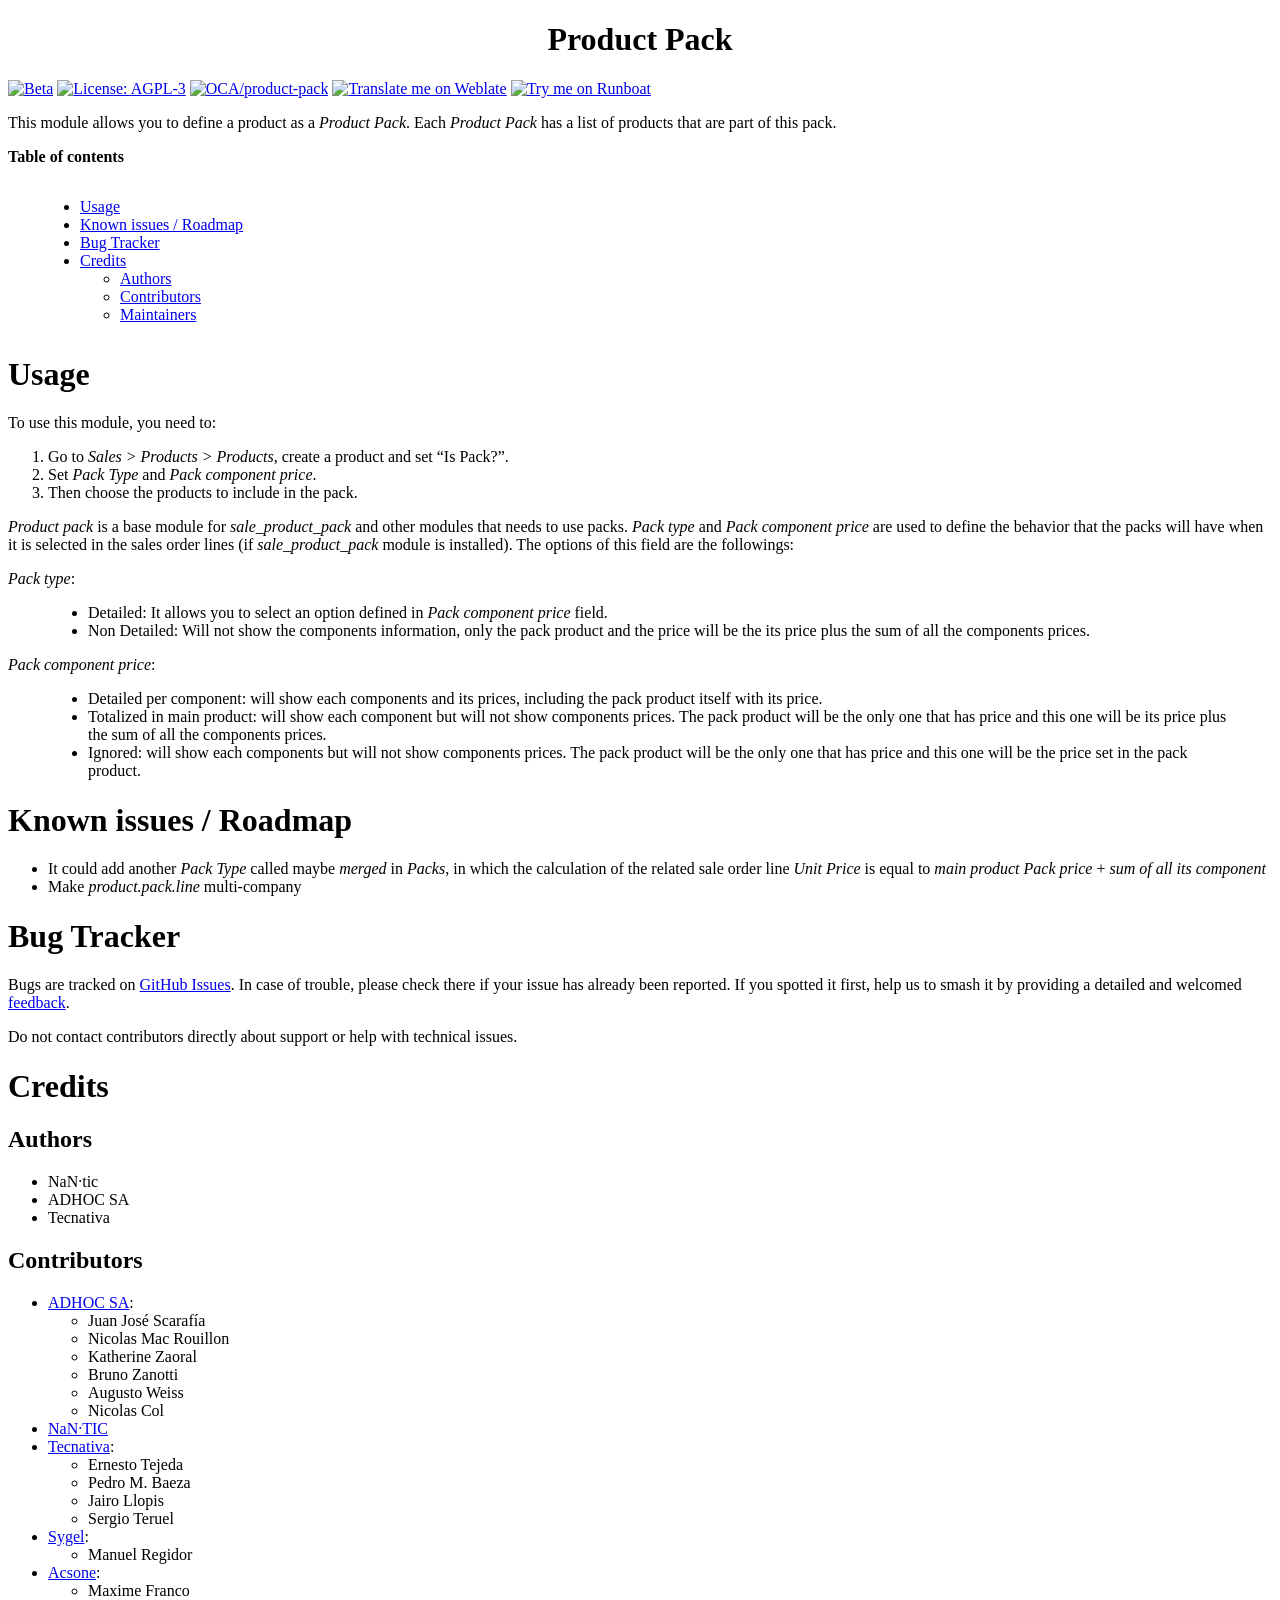
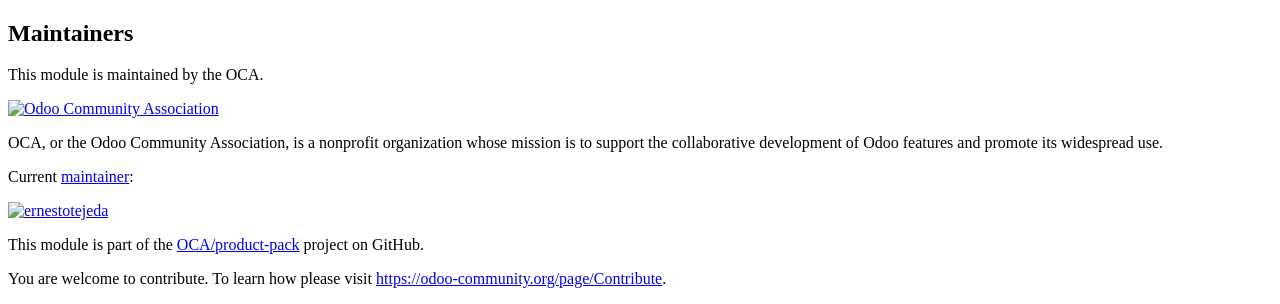
==== product_pack/static/description/index.html @ 7615671c "[REF] product_pack: Price computation refactor This commit improves the way the price of the packs i" ====
<!DOCTYPE html PUBLIC "-//W3C//DTD XHTML 1.0 Transitional//EN" "http://www.w3.org/TR/xhtml1/DTD/xhtml1-transitional.dtd">
<html xmlns="http://www.w3.org/1999/xhtml" xml:lang="en" lang="en">
<head>
<meta http-equiv="Content-Type" content="text/html; charset=utf-8" />
<meta name="generator" content="Docutils: https://docutils.sourceforge.io/" />
<title>Product Pack</title>
<style type="text/css">

/*
:Author: David Goodger (goodger@python.org)
:Id: $Id: html4css1.css 8954 2022-01-20 10:10:25Z milde $
:Copyright: This stylesheet has been placed in the public domain.

Default cascading style sheet for the HTML output of Docutils.

See https://docutils.sourceforge.io/docs/howto/html-stylesheets.html for how to
customize this style sheet.
*/

/* used to remove borders from tables and images */
.borderless, table.borderless td, table.borderless th {
  border: 0 }

table.borderless td, table.borderless th {
  /* Override padding for "table.docutils td" with "! important".
     The right padding separates the table cells. */
  padding: 0 0.5em 0 0 ! important }

.first {
  /* Override more specific margin styles with "! important". */
  margin-top: 0 ! important }

.last, .with-subtitle {
  margin-bottom: 0 ! important }

.hidden {
  display: none }

.subscript {
  vertical-align: sub;
  font-size: smaller }

.superscript {
  vertical-align: super;
  font-size: smaller }

a.toc-backref {
  text-decoration: none ;
  color: black }

blockquote.epigraph {
  margin: 2em 5em ; }

dl.docutils dd {
  margin-bottom: 0.5em }

object[type="image/svg+xml"], object[type="application/x-shockwave-flash"] {
  overflow: hidden;
}

/* Uncomment (and remove this text!) to get bold-faced definition list terms
dl.docutils dt {
  font-weight: bold }
*/

div.abstract {
  margin: 2em 5em }

div.abstract p.topic-title {
  font-weight: bold ;
  text-align: center }

div.admonition, div.attention, div.caution, div.danger, div.error,
div.hint, div.important, div.note, div.tip, div.warning {
  margin: 2em ;
  border: medium outset ;
  padding: 1em }

div.admonition p.admonition-title, div.hint p.admonition-title,
div.important p.admonition-title, div.note p.admonition-title,
div.tip p.admonition-title {
  font-weight: bold ;
  font-family: sans-serif }

div.attention p.admonition-title, div.caution p.admonition-title,
div.danger p.admonition-title, div.error p.admonition-title,
div.warning p.admonition-title, .code .error {
  color: red ;
  font-weight: bold ;
  font-family: sans-serif }

/* Uncomment (and remove this text!) to get reduced vertical space in
   compound paragraphs.
div.compound .compound-first, div.compound .compound-middle {
  margin-bottom: 0.5em }

div.compound .compound-last, div.compound .compound-middle {
  margin-top: 0.5em }
*/

div.dedication {
  margin: 2em 5em ;
  text-align: center ;
  font-style: italic }

div.dedication p.topic-title {
  font-weight: bold ;
  font-style: normal }

div.figure {
  margin-left: 2em ;
  margin-right: 2em }

div.footer, div.header {
  clear: both;
  font-size: smaller }

div.line-block {
  display: block ;
  margin-top: 1em ;
  margin-bottom: 1em }

div.line-block div.line-block {
  margin-top: 0 ;
  margin-bottom: 0 ;
  margin-left: 1.5em }

div.sidebar {
  margin: 0 0 0.5em 1em ;
  border: medium outset ;
  padding: 1em ;
  background-color: #ffffee ;
  width: 40% ;
  float: right ;
  clear: right }

div.sidebar p.rubric {
  font-family: sans-serif ;
  font-size: medium }

div.system-messages {
  margin: 5em }

div.system-messages h1 {
  color: red }

div.system-message {
  border: medium outset ;
  padding: 1em }

div.system-message p.system-message-title {
  color: red ;
  font-weight: bold }

div.topic {
  margin: 2em }

h1.section-subtitle, h2.section-subtitle, h3.section-subtitle,
h4.section-subtitle, h5.section-subtitle, h6.section-subtitle {
  margin-top: 0.4em }

h1.title {
  text-align: center }

h2.subtitle {
  text-align: center }

hr.docutils {
  width: 75% }

img.align-left, .figure.align-left, object.align-left, table.align-left {
  clear: left ;
  float: left ;
  margin-right: 1em }

img.align-right, .figure.align-right, object.align-right, table.align-right {
  clear: right ;
  float: right ;
  margin-left: 1em }

img.align-center, .figure.align-center, object.align-center {
  display: block;
  margin-left: auto;
  margin-right: auto;
}

table.align-center {
  margin-left: auto;
  margin-right: auto;
}

.align-left {
  text-align: left }

.align-center {
  clear: both ;
  text-align: center }

.align-right {
  text-align: right }

/* reset inner alignment in figures */
div.align-right {
  text-align: inherit }

/* div.align-center * { */
/*   text-align: left } */

.align-top    {
  vertical-align: top }

.align-middle {
  vertical-align: middle }

.align-bottom {
  vertical-align: bottom }

ol.simple, ul.simple {
  margin-bottom: 1em }

ol.arabic {
  list-style: decimal }

ol.loweralpha {
  list-style: lower-alpha }

ol.upperalpha {
  list-style: upper-alpha }

ol.lowerroman {
  list-style: lower-roman }

ol.upperroman {
  list-style: upper-roman }

p.attribution {
  text-align: right ;
  margin-left: 50% }

p.caption {
  font-style: italic }

p.credits {
  font-style: italic ;
  font-size: smaller }

p.label {
  white-space: nowrap }

p.rubric {
  font-weight: bold ;
  font-size: larger ;
  color: maroon ;
  text-align: center }

p.sidebar-title {
  font-family: sans-serif ;
  font-weight: bold ;
  font-size: larger }

p.sidebar-subtitle {
  font-family: sans-serif ;
  font-weight: bold }

p.topic-title {
  font-weight: bold }

pre.address {
  margin-bottom: 0 ;
  margin-top: 0 ;
  font: inherit }

pre.literal-block, pre.doctest-block, pre.math, pre.code {
  margin-left: 2em ;
  margin-right: 2em }

pre.code .ln { color: grey; } /* line numbers */
pre.code, code { background-color: #eeeeee }
pre.code .comment, code .comment { color: #5C6576 }
pre.code .keyword, code .keyword { color: #3B0D06; font-weight: bold }
pre.code .literal.string, code .literal.string { color: #0C5404 }
pre.code .name.builtin, code .name.builtin { color: #352B84 }
pre.code .deleted, code .deleted { background-color: #DEB0A1}
pre.code .inserted, code .inserted { background-color: #A3D289}

span.classifier {
  font-family: sans-serif ;
  font-style: oblique }

span.classifier-delimiter {
  font-family: sans-serif ;
  font-weight: bold }

span.interpreted {
  font-family: sans-serif }

span.option {
  white-space: nowrap }

span.pre {
  white-space: pre }

span.problematic {
  color: red }

span.section-subtitle {
  /* font-size relative to parent (h1..h6 element) */
  font-size: 80% }

table.citation {
  border-left: solid 1px gray;
  margin-left: 1px }

table.docinfo {
  margin: 2em 4em }

table.docutils {
  margin-top: 0.5em ;
  margin-bottom: 0.5em }

table.footnote {
  border-left: solid 1px black;
  margin-left: 1px }

table.docutils td, table.docutils th,
table.docinfo td, table.docinfo th {
  padding-left: 0.5em ;
  padding-right: 0.5em ;
  vertical-align: top }

table.docutils th.field-name, table.docinfo th.docinfo-name {
  font-weight: bold ;
  text-align: left ;
  white-space: nowrap ;
  padding-left: 0 }

/* "booktabs" style (no vertical lines) */
table.docutils.booktabs {
  border: 0px;
  border-top: 2px solid;
  border-bottom: 2px solid;
  border-collapse: collapse;
}
table.docutils.booktabs * {
  border: 0px;
}
table.docutils.booktabs th {
  border-bottom: thin solid;
  text-align: left;
}

h1 tt.docutils, h2 tt.docutils, h3 tt.docutils,
h4 tt.docutils, h5 tt.docutils, h6 tt.docutils {
  font-size: 100% }

ul.auto-toc {
  list-style-type: none }

</style>
</head>
<body>
<div class="document" id="product-pack">
<h1 class="title">Product Pack</h1>

<!-- !!!!!!!!!!!!!!!!!!!!!!!!!!!!!!!!!!!!!!!!!!!!!!!!!!!!
!! This file is generated by oca-gen-addon-readme !!
!! changes will be overwritten.                   !!
!!!!!!!!!!!!!!!!!!!!!!!!!!!!!!!!!!!!!!!!!!!!!!!!!!!!
!! source digest: sha256:d6d79cfb1448cba3c8cc68f89101f6b53245f8a695effd2058ca881dac328748
!!!!!!!!!!!!!!!!!!!!!!!!!!!!!!!!!!!!!!!!!!!!!!!!!!!! -->
<p><a class="reference external image-reference" href="https://odoo-community.org/page/development-status"><img alt="Beta" src="https://img.shields.io/badge/maturity-Beta-yellow.png" /></a> <a class="reference external image-reference" href="http://www.gnu.org/licenses/agpl-3.0-standalone.html"><img alt="License: AGPL-3" src="https://img.shields.io/badge/licence-AGPL--3-blue.png" /></a> <a class="reference external image-reference" href="https://github.com/OCA/product-pack/tree/16.0/product_pack"><img alt="OCA/product-pack" src="https://img.shields.io/badge/github-OCA%2Fproduct--pack-lightgray.png?logo=github" /></a> <a class="reference external image-reference" href="https://translation.odoo-community.org/projects/product-pack-16-0/product-pack-16-0-product_pack"><img alt="Translate me on Weblate" src="https://img.shields.io/badge/weblate-Translate%20me-F47D42.png" /></a> <a class="reference external image-reference" href="https://runboat.odoo-community.org/builds?repo=OCA/product-pack&amp;target_branch=16.0"><img alt="Try me on Runboat" src="https://img.shields.io/badge/runboat-Try%20me-875A7B.png" /></a></p>
<p>This module allows you to define a product as a <em>Product Pack</em>. Each
<em>Product Pack</em> has a list of products that are part of this pack.</p>
<p><strong>Table of contents</strong></p>
<div class="contents local topic" id="contents">
<ul class="simple">
<li><a class="reference internal" href="#usage" id="toc-entry-1">Usage</a></li>
<li><a class="reference internal" href="#known-issues-roadmap" id="toc-entry-2">Known issues / Roadmap</a></li>
<li><a class="reference internal" href="#bug-tracker" id="toc-entry-3">Bug Tracker</a></li>
<li><a class="reference internal" href="#credits" id="toc-entry-4">Credits</a><ul>
<li><a class="reference internal" href="#authors" id="toc-entry-5">Authors</a></li>
<li><a class="reference internal" href="#contributors" id="toc-entry-6">Contributors</a></li>
<li><a class="reference internal" href="#maintainers" id="toc-entry-7">Maintainers</a></li>
</ul>
</li>
</ul>
</div>
<div class="section" id="usage">
<h1><a class="toc-backref" href="#toc-entry-1">Usage</a></h1>
<p>To use this module, you need to:</p>
<ol class="arabic simple">
<li>Go to <em>Sales &gt; Products &gt; Products</em>, create a product and set “Is Pack?”.</li>
<li>Set <em>Pack Type</em> and <em>Pack component price</em>.</li>
<li>Then choose the products to include in the pack.</li>
</ol>
<p><cite>Product pack</cite> is a base module for <cite>sale_product_pack</cite> and other modules that
needs to use packs. <cite>Pack type</cite> and <cite>Pack component price</cite> are used to define
the behavior that the packs will have when it is selected in the sales order
lines (if <cite>sale_product_pack</cite> module is installed).
The options of this field are the followings:</p>
<p><cite>Pack type</cite>:</p>
<blockquote>
<ul class="simple">
<li>Detailed: It allows you to select an option defined in
<cite>Pack component price</cite> field.</li>
<li>Non Detailed: Will not show the components information,
only the pack product and the price will be the its price plus the sum of
all the components prices.</li>
</ul>
</blockquote>
<p><cite>Pack component price</cite>:</p>
<blockquote>
<ul class="simple">
<li>Detailed per component: will show each components and its prices,
including the pack product itself with its price.</li>
<li>Totalized in main product: will show each component but will not show
components prices. The pack product will be the only one that has price
and this one will be its price plus the sum of all the components prices.</li>
<li>Ignored: will show each components but will not show
components prices. The pack product will be the only one that has price
and this one will be the price set in the pack product.</li>
</ul>
</blockquote>
</div>
<div class="section" id="known-issues-roadmap">
<h1><a class="toc-backref" href="#toc-entry-2">Known issues / Roadmap</a></h1>
<ul class="simple">
<li>It could add another <em>Pack Type</em> called maybe <em>merged</em> in <em>Packs</em>, in which
the calculation of the related sale order line <em>Unit Price</em> is equal to
<em>main product Pack price</em> + <em>sum of all its component</em></li>
<li>Make <em>product.pack.line</em> multi-company</li>
</ul>
</div>
<div class="section" id="bug-tracker">
<h1><a class="toc-backref" href="#toc-entry-3">Bug Tracker</a></h1>
<p>Bugs are tracked on <a class="reference external" href="https://github.com/OCA/product-pack/issues">GitHub Issues</a>.
In case of trouble, please check there if your issue has already been reported.
If you spotted it first, help us to smash it by providing a detailed and welcomed
<a class="reference external" href="https://github.com/OCA/product-pack/issues/new?body=module:%20product_pack%0Aversion:%2016.0%0A%0A**Steps%20to%20reproduce**%0A-%20...%0A%0A**Current%20behavior**%0A%0A**Expected%20behavior**">feedback</a>.</p>
<p>Do not contact contributors directly about support or help with technical issues.</p>
</div>
<div class="section" id="credits">
<h1><a class="toc-backref" href="#toc-entry-4">Credits</a></h1>
<div class="section" id="authors">
<h2><a class="toc-backref" href="#toc-entry-5">Authors</a></h2>
<ul class="simple">
<li>NaN·tic</li>
<li>ADHOC SA</li>
<li>Tecnativa</li>
</ul>
</div>
<div class="section" id="contributors">
<h2><a class="toc-backref" href="#toc-entry-6">Contributors</a></h2>
<ul class="simple">
<li><a class="reference external" href="https://www.adhoc.com.ar">ADHOC SA</a>:<ul>
<li>Juan José Scarafía</li>
<li>Nicolas Mac Rouillon</li>
<li>Katherine Zaoral</li>
<li>Bruno Zanotti</li>
<li>Augusto Weiss</li>
<li>Nicolas Col</li>
</ul>
</li>
<li><a class="reference external" href="http://www.nan-tic.com">NaN·TIC</a></li>
<li><a class="reference external" href="https://www.tecnativa.com">Tecnativa</a>:<ul>
<li>Ernesto Tejeda</li>
<li>Pedro M. Baeza</li>
<li>Jairo Llopis</li>
<li>Sergio Teruel</li>
</ul>
</li>
<li><a class="reference external" href="https://www.sygel.es">Sygel</a>:<ul>
<li>Manuel Regidor</li>
</ul>
</li>
<li><a class="reference external" href="https://www.acsone.eu/">Acsone</a>:<ul>
<li>Maxime Franco</li>
</ul>
</li>
</ul>
</div>
<div class="section" id="maintainers">
<h2><a class="toc-backref" href="#toc-entry-7">Maintainers</a></h2>
<p>This module is maintained by the OCA.</p>
<a class="reference external image-reference" href="https://odoo-community.org"><img alt="Odoo Community Association" src="https://odoo-community.org/logo.png" /></a>
<p>OCA, or the Odoo Community Association, is a nonprofit organization whose
mission is to support the collaborative development of Odoo features and
promote its widespread use.</p>
<p>Current <a class="reference external" href="https://odoo-community.org/page/maintainer-role">maintainer</a>:</p>
<p><a class="reference external image-reference" href="https://github.com/ernestotejeda"><img alt="ernestotejeda" src="https://github.com/ernestotejeda.png?size=40px" /></a></p>
<p>This module is part of the <a class="reference external" href="https://github.com/OCA/product-pack/tree/16.0/product_pack">OCA/product-pack</a> project on GitHub.</p>
<p>You are welcome to contribute. To learn how please visit <a class="reference external" href="https://odoo-community.org/page/Contribute">https://odoo-community.org/page/Contribute</a>.</p>
</div>
</div>
</div>
</body>
</html>
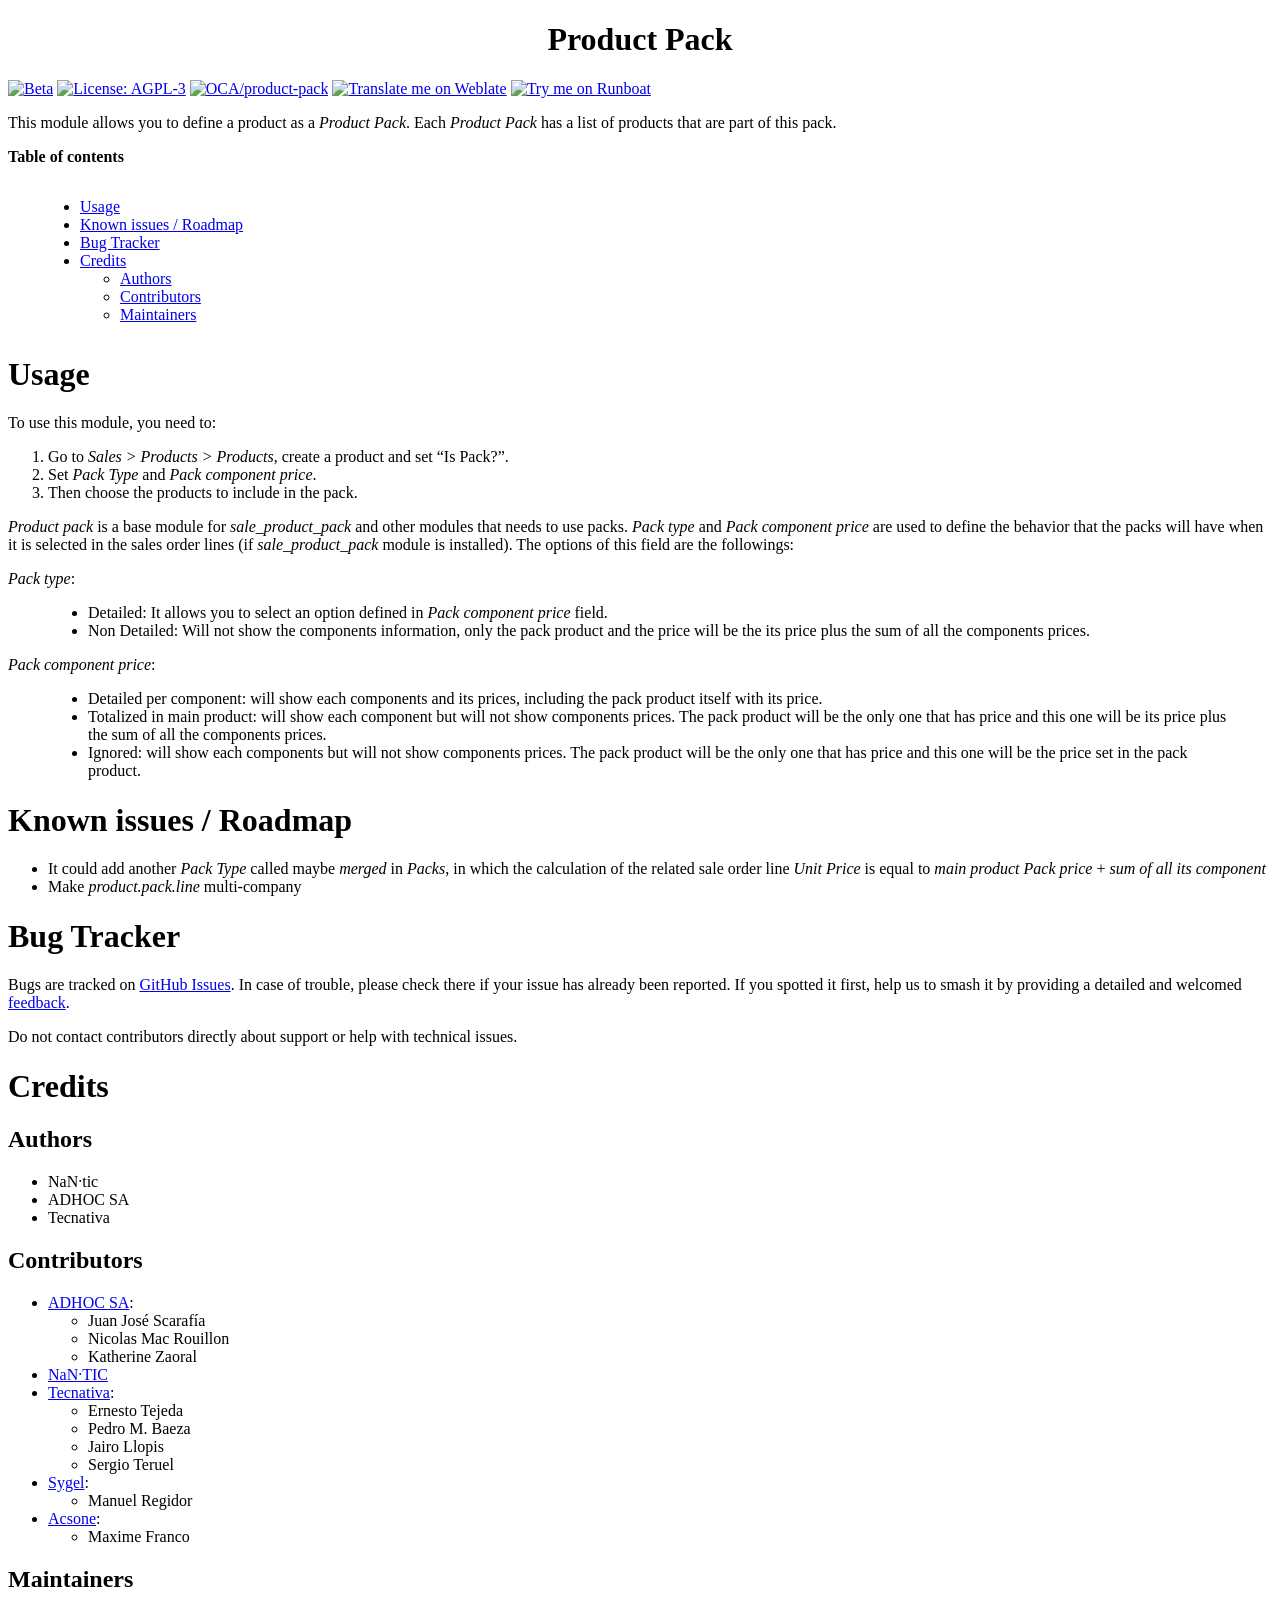
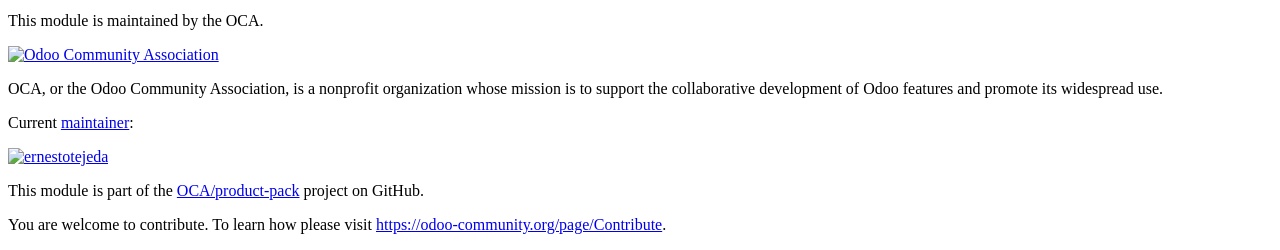
==== commit add10534: "Merge 85b9c7a6b2d7fe01b3f0bbaabfd201a58dccde35 into ca3ef07db1d501000a4dd7cceadd5507e4b0acdd" ====
--- a/product_pack/static/description/index.html
+++ b/product_pack/static/description/index.html
@@ -1,3 +1,4 @@
+<?xml version="1.0" encoding="utf-8"?>
 <!DOCTYPE html PUBLIC "-//W3C//DTD XHTML 1.0 Transitional//EN" "http://www.w3.org/TR/xhtml1/DTD/xhtml1-transitional.dtd">
 <html xmlns="http://www.w3.org/1999/xhtml" xml:lang="en" lang="en">
 <head>
@@ -456,9 +457,6 @@
 <li>Juan José Scarafía</li>
 <li>Nicolas Mac Rouillon</li>
 <li>Katherine Zaoral</li>
-<li>Bruno Zanotti</li>
-<li>Augusto Weiss</li>
-<li>Nicolas Col</li>
 </ul>
 </li>
 <li><a class="reference external" href="http://www.nan-tic.com">NaN·TIC</a></li>
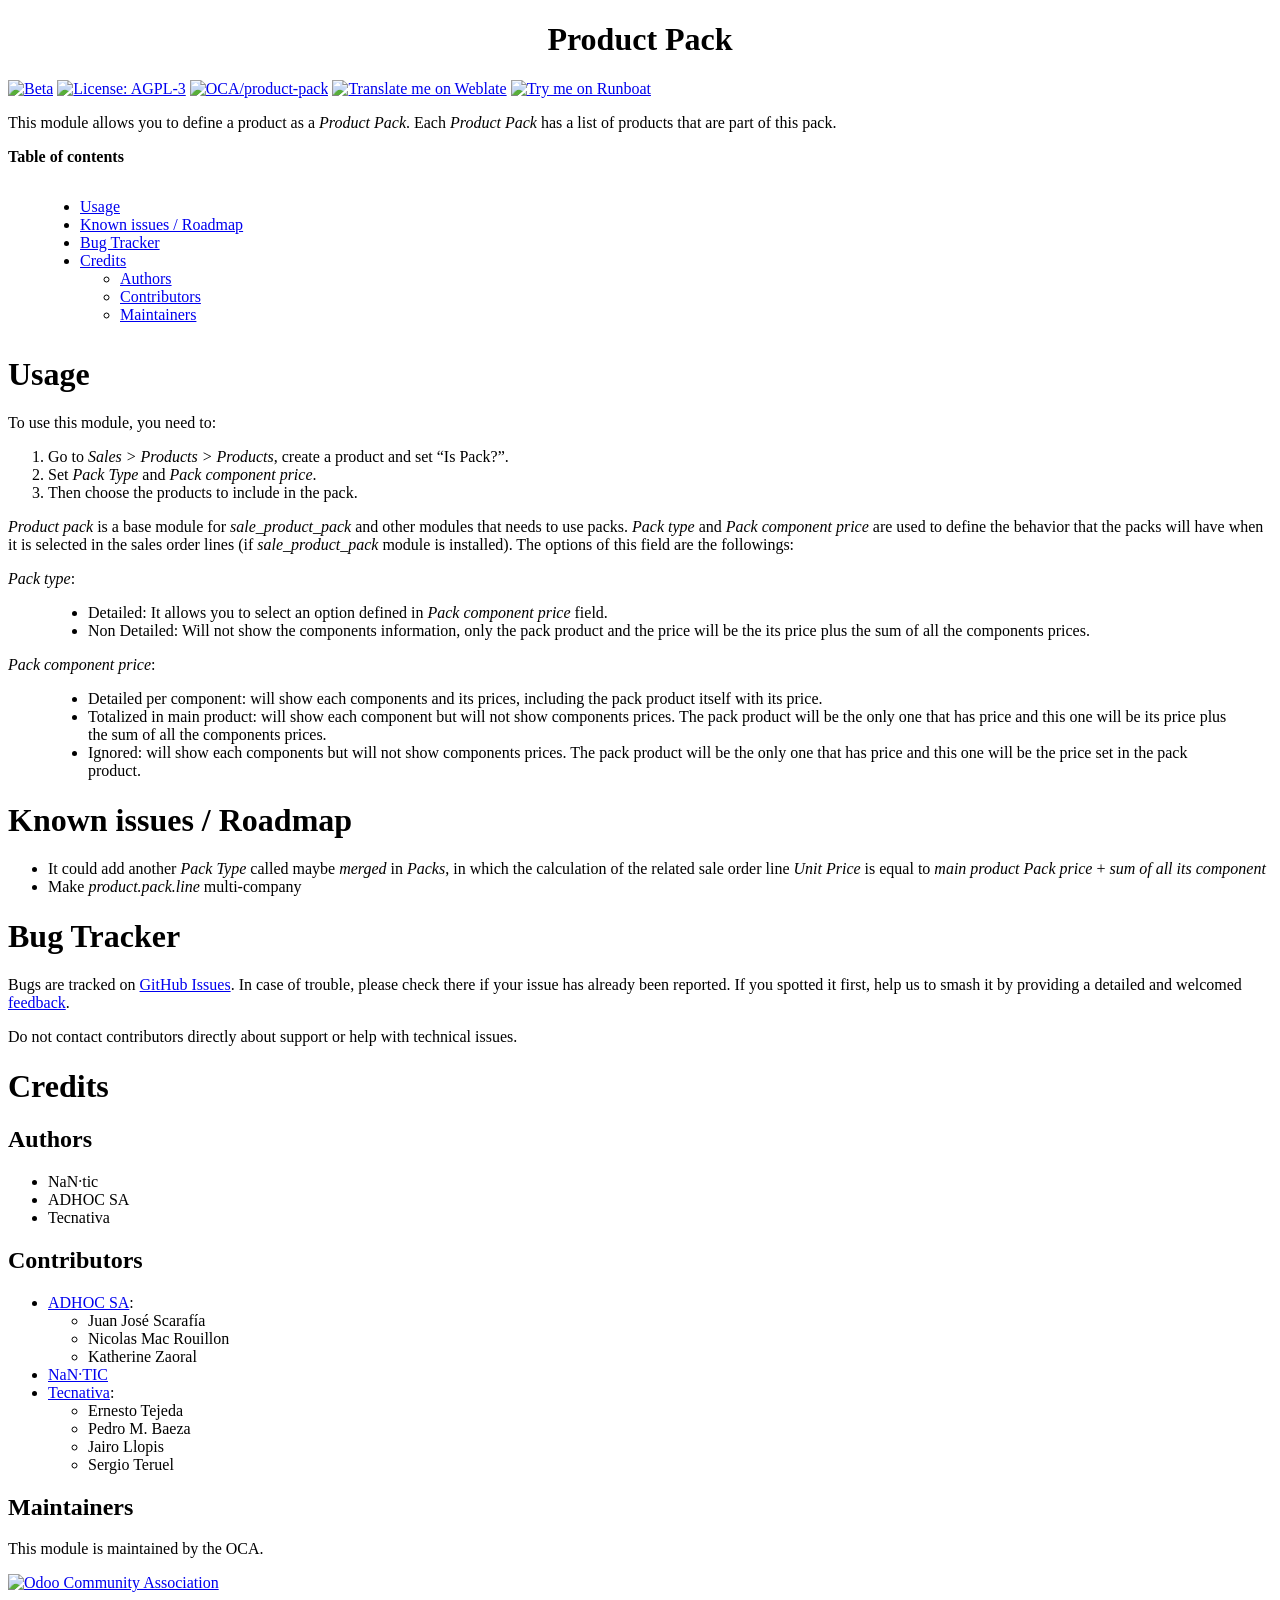
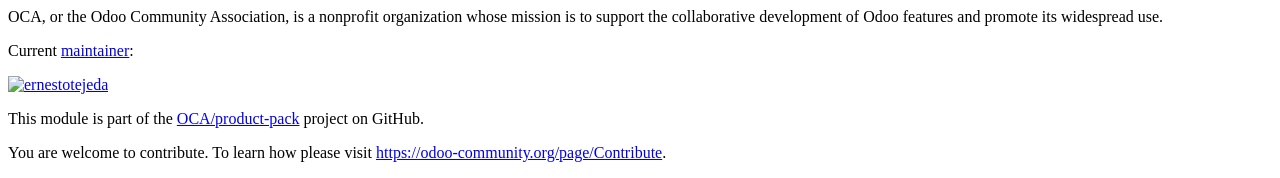
==== commit c3fe2eef: "[BOT] post-merge updates" ====
--- a/product_pack/static/description/index.html
+++ b/product_pack/static/description/index.html
@@ -1,4 +1,3 @@
-<?xml version="1.0" encoding="utf-8"?>
 <!DOCTYPE html PUBLIC "-//W3C//DTD XHTML 1.0 Transitional//EN" "http://www.w3.org/TR/xhtml1/DTD/xhtml1-transitional.dtd">
 <html xmlns="http://www.w3.org/1999/xhtml" xml:lang="en" lang="en">
 <head>
@@ -367,9 +366,9 @@
 !! This file is generated by oca-gen-addon-readme !!
 !! changes will be overwritten.                   !!
 !!!!!!!!!!!!!!!!!!!!!!!!!!!!!!!!!!!!!!!!!!!!!!!!!!!!
-!! source digest: sha256:d6d79cfb1448cba3c8cc68f89101f6b53245f8a695effd2058ca881dac328748
+!! source digest: sha256:4c9a7f1412413d5d6766669747b477c05972878d4f2ddab8eb9b06ee5bd7a1e2
 !!!!!!!!!!!!!!!!!!!!!!!!!!!!!!!!!!!!!!!!!!!!!!!!!!!! -->
-<p><a class="reference external image-reference" href="https://odoo-community.org/page/development-status"><img alt="Beta" src="https://img.shields.io/badge/maturity-Beta-yellow.png" /></a> <a class="reference external image-reference" href="http://www.gnu.org/licenses/agpl-3.0-standalone.html"><img alt="License: AGPL-3" src="https://img.shields.io/badge/licence-AGPL--3-blue.png" /></a> <a class="reference external image-reference" href="https://github.com/OCA/product-pack/tree/16.0/product_pack"><img alt="OCA/product-pack" src="https://img.shields.io/badge/github-OCA%2Fproduct--pack-lightgray.png?logo=github" /></a> <a class="reference external image-reference" href="https://translation.odoo-community.org/projects/product-pack-16-0/product-pack-16-0-product_pack"><img alt="Translate me on Weblate" src="https://img.shields.io/badge/weblate-Translate%20me-F47D42.png" /></a> <a class="reference external image-reference" href="https://runboat.odoo-community.org/builds?repo=OCA/product-pack&amp;target_branch=16.0"><img alt="Try me on Runboat" src="https://img.shields.io/badge/runboat-Try%20me-875A7B.png" /></a></p>
+<p><a class="reference external image-reference" href="https://odoo-community.org/page/development-status"><img alt="Beta" src="https://img.shields.io/badge/maturity-Beta-yellow.png" /></a> <a class="reference external image-reference" href="http://www.gnu.org/licenses/agpl-3.0-standalone.html"><img alt="License: AGPL-3" src="https://img.shields.io/badge/licence-AGPL--3-blue.png" /></a> <a class="reference external image-reference" href="https://github.com/OCA/product-pack/tree/14.0/product_pack"><img alt="OCA/product-pack" src="https://img.shields.io/badge/github-OCA%2Fproduct--pack-lightgray.png?logo=github" /></a> <a class="reference external image-reference" href="https://translation.odoo-community.org/projects/product-pack-14-0/product-pack-14-0-product_pack"><img alt="Translate me on Weblate" src="https://img.shields.io/badge/weblate-Translate%20me-F47D42.png" /></a> <a class="reference external image-reference" href="https://runboat.odoo-community.org/builds?repo=OCA/product-pack&amp;target_branch=14.0"><img alt="Try me on Runboat" src="https://img.shields.io/badge/runboat-Try%20me-875A7B.png" /></a></p>
 <p>This module allows you to define a product as a <em>Product Pack</em>. Each
 <em>Product Pack</em> has a list of products that are part of this pack.</p>
 <p><strong>Table of contents</strong></p>
@@ -437,7 +436,7 @@
 <p>Bugs are tracked on <a class="reference external" href="https://github.com/OCA/product-pack/issues">GitHub Issues</a>.
 In case of trouble, please check there if your issue has already been reported.
 If you spotted it first, help us to smash it by providing a detailed and welcomed
-<a class="reference external" href="https://github.com/OCA/product-pack/issues/new?body=module:%20product_pack%0Aversion:%2016.0%0A%0A**Steps%20to%20reproduce**%0A-%20...%0A%0A**Current%20behavior**%0A%0A**Expected%20behavior**">feedback</a>.</p>
+<a class="reference external" href="https://github.com/OCA/product-pack/issues/new?body=module:%20product_pack%0Aversion:%2014.0%0A%0A**Steps%20to%20reproduce**%0A-%20...%0A%0A**Current%20behavior**%0A%0A**Expected%20behavior**">feedback</a>.</p>
 <p>Do not contact contributors directly about support or help with technical issues.</p>
 </div>
 <div class="section" id="credits">
@@ -465,14 +464,6 @@
 <li>Pedro M. Baeza</li>
 <li>Jairo Llopis</li>
 <li>Sergio Teruel</li>
-</ul>
-</li>
-<li><a class="reference external" href="https://www.sygel.es">Sygel</a>:<ul>
-<li>Manuel Regidor</li>
-</ul>
-</li>
-<li><a class="reference external" href="https://www.acsone.eu/">Acsone</a>:<ul>
-<li>Maxime Franco</li>
 </ul>
 </li>
 </ul>
@@ -486,7 +477,7 @@
 promote its widespread use.</p>
 <p>Current <a class="reference external" href="https://odoo-community.org/page/maintainer-role">maintainer</a>:</p>
 <p><a class="reference external image-reference" href="https://github.com/ernestotejeda"><img alt="ernestotejeda" src="https://github.com/ernestotejeda.png?size=40px" /></a></p>
-<p>This module is part of the <a class="reference external" href="https://github.com/OCA/product-pack/tree/16.0/product_pack">OCA/product-pack</a> project on GitHub.</p>
+<p>This module is part of the <a class="reference external" href="https://github.com/OCA/product-pack/tree/14.0/product_pack">OCA/product-pack</a> project on GitHub.</p>
 <p>You are welcome to contribute. To learn how please visit <a class="reference external" href="https://odoo-community.org/page/Contribute">https://odoo-community.org/page/Contribute</a>.</p>
 </div>
 </div>
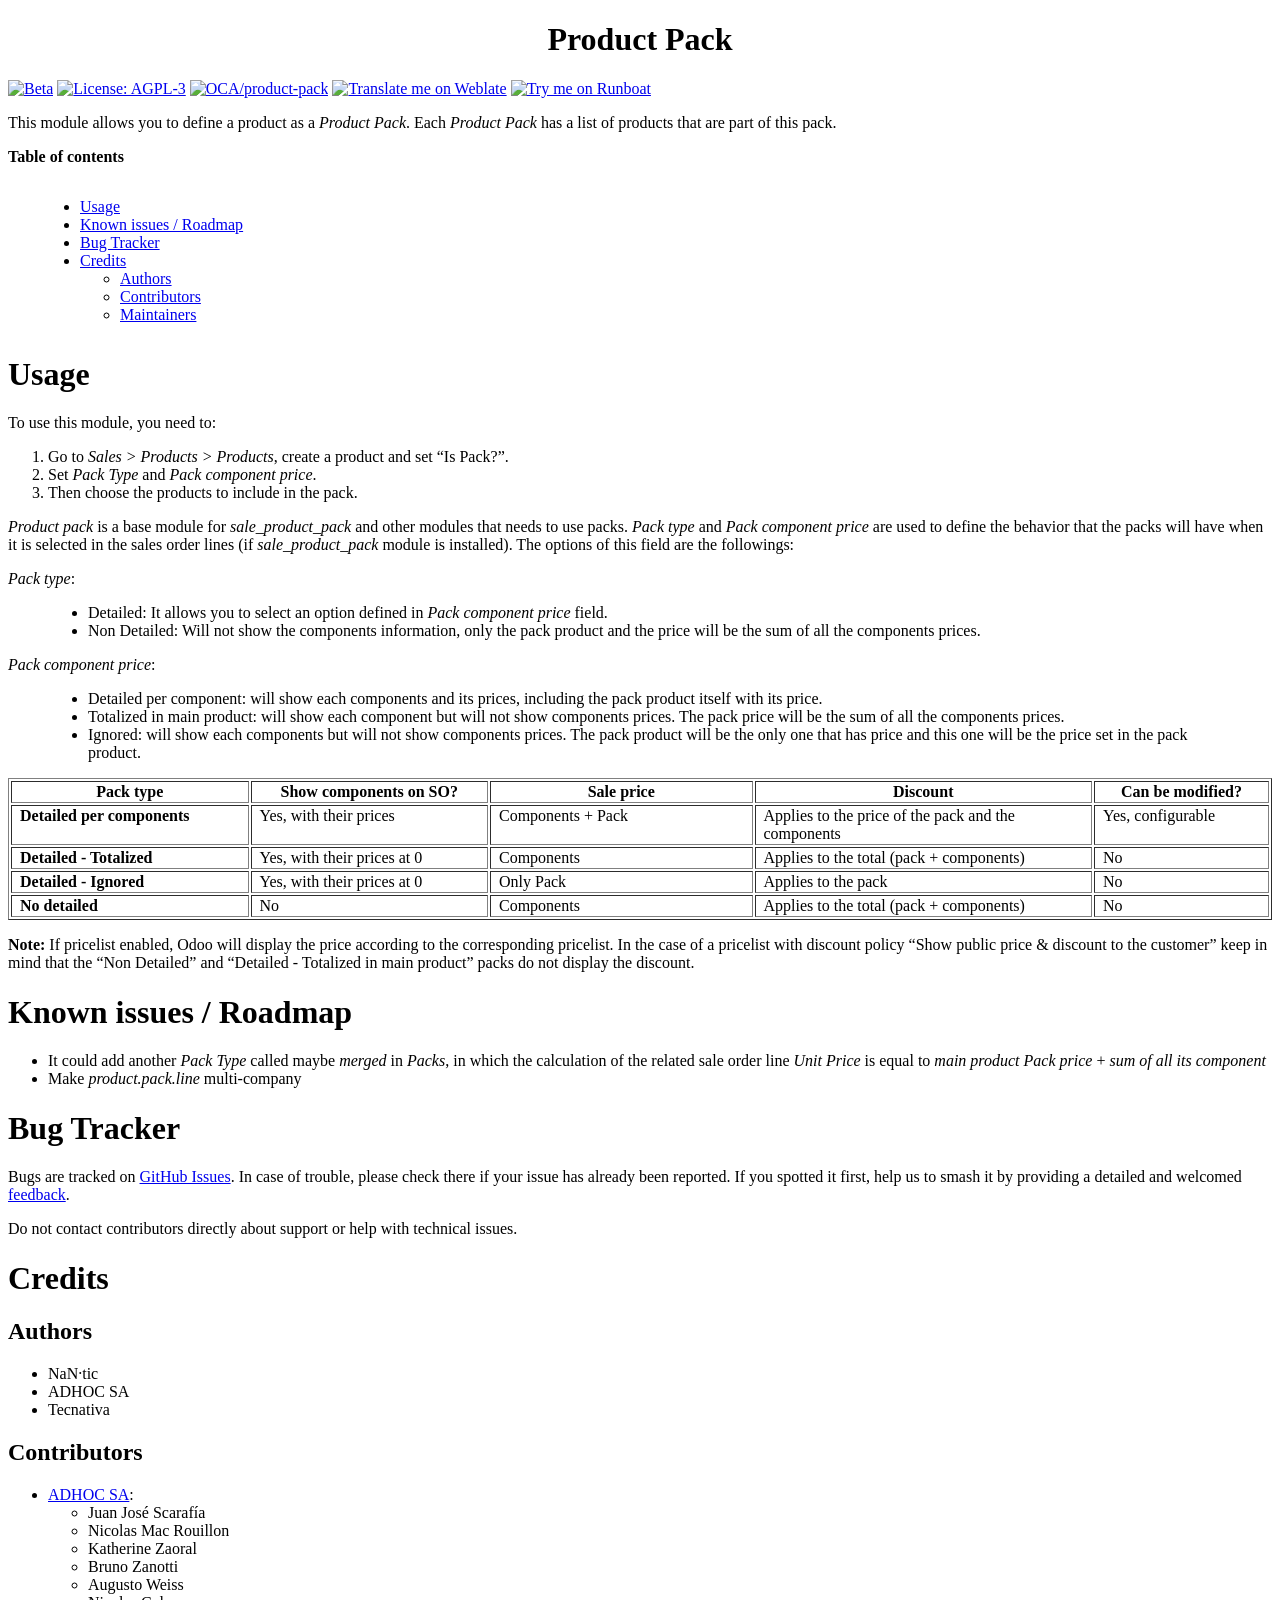
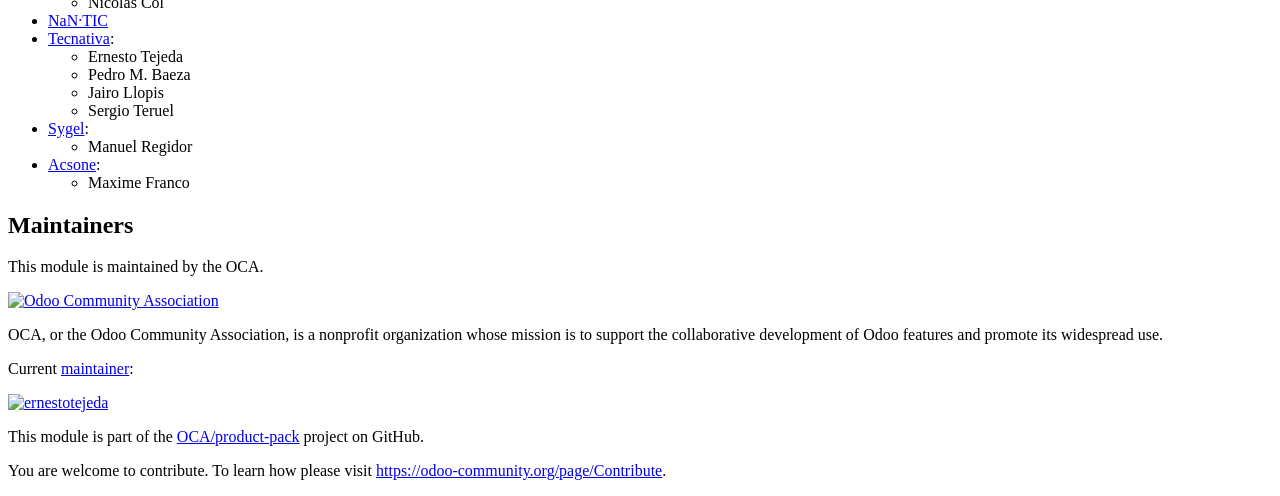
==== commit db7d75be: "[IMP] product_pack: improve README" ====
--- a/product_pack/static/description/index.html
+++ b/product_pack/static/description/index.html
@@ -1,3 +1,4 @@
+<?xml version="1.0" encoding="utf-8"?>
 <!DOCTYPE html PUBLIC "-//W3C//DTD XHTML 1.0 Transitional//EN" "http://www.w3.org/TR/xhtml1/DTD/xhtml1-transitional.dtd">
 <html xmlns="http://www.w3.org/1999/xhtml" xml:lang="en" lang="en">
 <head>
@@ -366,9 +367,9 @@
 !! This file is generated by oca-gen-addon-readme !!
 !! changes will be overwritten.                   !!
 !!!!!!!!!!!!!!!!!!!!!!!!!!!!!!!!!!!!!!!!!!!!!!!!!!!!
-!! source digest: sha256:4c9a7f1412413d5d6766669747b477c05972878d4f2ddab8eb9b06ee5bd7a1e2
+!! source digest: sha256:6412314c32b470ebaa9ba73edd671e2513bf0b8c9faa4703dcb22faf76692670
 !!!!!!!!!!!!!!!!!!!!!!!!!!!!!!!!!!!!!!!!!!!!!!!!!!!! -->
-<p><a class="reference external image-reference" href="https://odoo-community.org/page/development-status"><img alt="Beta" src="https://img.shields.io/badge/maturity-Beta-yellow.png" /></a> <a class="reference external image-reference" href="http://www.gnu.org/licenses/agpl-3.0-standalone.html"><img alt="License: AGPL-3" src="https://img.shields.io/badge/licence-AGPL--3-blue.png" /></a> <a class="reference external image-reference" href="https://github.com/OCA/product-pack/tree/14.0/product_pack"><img alt="OCA/product-pack" src="https://img.shields.io/badge/github-OCA%2Fproduct--pack-lightgray.png?logo=github" /></a> <a class="reference external image-reference" href="https://translation.odoo-community.org/projects/product-pack-14-0/product-pack-14-0-product_pack"><img alt="Translate me on Weblate" src="https://img.shields.io/badge/weblate-Translate%20me-F47D42.png" /></a> <a class="reference external image-reference" href="https://runboat.odoo-community.org/builds?repo=OCA/product-pack&amp;target_branch=14.0"><img alt="Try me on Runboat" src="https://img.shields.io/badge/runboat-Try%20me-875A7B.png" /></a></p>
+<p><a class="reference external image-reference" href="https://odoo-community.org/page/development-status"><img alt="Beta" src="https://img.shields.io/badge/maturity-Beta-yellow.png" /></a> <a class="reference external image-reference" href="http://www.gnu.org/licenses/agpl-3.0-standalone.html"><img alt="License: AGPL-3" src="https://img.shields.io/badge/licence-AGPL--3-blue.png" /></a> <a class="reference external image-reference" href="https://github.com/OCA/product-pack/tree/16.0/product_pack"><img alt="OCA/product-pack" src="https://img.shields.io/badge/github-OCA%2Fproduct--pack-lightgray.png?logo=github" /></a> <a class="reference external image-reference" href="https://translation.odoo-community.org/projects/product-pack-16-0/product-pack-16-0-product_pack"><img alt="Translate me on Weblate" src="https://img.shields.io/badge/weblate-Translate%20me-F47D42.png" /></a> <a class="reference external image-reference" href="https://runboat.odoo-community.org/builds?repo=OCA/product-pack&amp;target_branch=16.0"><img alt="Try me on Runboat" src="https://img.shields.io/badge/runboat-Try%20me-875A7B.png" /></a></p>
 <p>This module allows you to define a product as a <em>Product Pack</em>. Each
 <em>Product Pack</em> has a list of products that are part of this pack.</p>
 <p><strong>Table of contents</strong></p>
@@ -404,7 +405,7 @@
 <li>Detailed: It allows you to select an option defined in
 <cite>Pack component price</cite> field.</li>
 <li>Non Detailed: Will not show the components information,
-only the pack product and the price will be the its price plus the sum of
+only the pack product and the price will be the sum of
 all the components prices.</li>
 </ul>
 </blockquote>
@@ -414,13 +415,57 @@
 <li>Detailed per component: will show each components and its prices,
 including the pack product itself with its price.</li>
 <li>Totalized in main product: will show each component but will not show
-components prices. The pack product will be the only one that has price
-and this one will be its price plus the sum of all the components prices.</li>
+components prices. The pack price will be the sum of all the components prices.</li>
 <li>Ignored: will show each components but will not show
 components prices. The pack product will be the only one that has price
 and this one will be the price set in the pack product.</li>
 </ul>
 </blockquote>
+<table border="1" class="docutils">
+<colgroup>
+<col width="19%" />
+<col width="19%" />
+<col width="21%" />
+<col width="27%" />
+<col width="14%" />
+</colgroup>
+<thead valign="bottom">
+<tr><th class="head"><strong>Pack type</strong></th>
+<th class="head"><strong>Show components on SO?</strong></th>
+<th class="head"><strong>Sale price</strong></th>
+<th class="head"><strong>Discount</strong></th>
+<th class="head"><strong>Can be modified?</strong></th>
+</tr>
+</thead>
+<tbody valign="top">
+<tr><td><strong>Detailed per components</strong></td>
+<td>Yes, with their prices</td>
+<td>Components + Pack</td>
+<td>Applies to the price of the pack and
+the components</td>
+<td>Yes, configurable</td>
+</tr>
+<tr><td><strong>Detailed - Totalized</strong></td>
+<td>Yes, with their prices at 0</td>
+<td>Components</td>
+<td>Applies to the total (pack + components)</td>
+<td>No</td>
+</tr>
+<tr><td><strong>Detailed - Ignored</strong></td>
+<td>Yes, with their prices at 0</td>
+<td>Only Pack</td>
+<td>Applies to the pack</td>
+<td>No</td>
+</tr>
+<tr><td><strong>No detailed</strong></td>
+<td>No</td>
+<td>Components</td>
+<td>Applies to the total (pack + components)</td>
+<td>No</td>
+</tr>
+</tbody>
+</table>
+<p><strong>Note:</strong> If pricelist enabled, Odoo will display the price according to the corresponding pricelist. In the case of a pricelist with discount policy “Show public price &amp; discount to the customer” keep in mind that the “Non Detailed” and “Detailed - Totalized in main product” packs do not display the discount.</p>
 </div>
 <div class="section" id="known-issues-roadmap">
 <h1><a class="toc-backref" href="#toc-entry-2">Known issues / Roadmap</a></h1>
@@ -436,7 +481,7 @@
 <p>Bugs are tracked on <a class="reference external" href="https://github.com/OCA/product-pack/issues">GitHub Issues</a>.
 In case of trouble, please check there if your issue has already been reported.
 If you spotted it first, help us to smash it by providing a detailed and welcomed
-<a class="reference external" href="https://github.com/OCA/product-pack/issues/new?body=module:%20product_pack%0Aversion:%2014.0%0A%0A**Steps%20to%20reproduce**%0A-%20...%0A%0A**Current%20behavior**%0A%0A**Expected%20behavior**">feedback</a>.</p>
+<a class="reference external" href="https://github.com/OCA/product-pack/issues/new?body=module:%20product_pack%0Aversion:%2016.0%0A%0A**Steps%20to%20reproduce**%0A-%20...%0A%0A**Current%20behavior**%0A%0A**Expected%20behavior**">feedback</a>.</p>
 <p>Do not contact contributors directly about support or help with technical issues.</p>
 </div>
 <div class="section" id="credits">
@@ -456,6 +501,9 @@
 <li>Juan José Scarafía</li>
 <li>Nicolas Mac Rouillon</li>
 <li>Katherine Zaoral</li>
+<li>Bruno Zanotti</li>
+<li>Augusto Weiss</li>
+<li>Nicolas Col</li>
 </ul>
 </li>
 <li><a class="reference external" href="http://www.nan-tic.com">NaN·TIC</a></li>
@@ -464,6 +512,14 @@
 <li>Pedro M. Baeza</li>
 <li>Jairo Llopis</li>
 <li>Sergio Teruel</li>
+</ul>
+</li>
+<li><a class="reference external" href="https://www.sygel.es">Sygel</a>:<ul>
+<li>Manuel Regidor</li>
+</ul>
+</li>
+<li><a class="reference external" href="https://www.acsone.eu/">Acsone</a>:<ul>
+<li>Maxime Franco</li>
 </ul>
 </li>
 </ul>
@@ -477,7 +533,7 @@
 promote its widespread use.</p>
 <p>Current <a class="reference external" href="https://odoo-community.org/page/maintainer-role">maintainer</a>:</p>
 <p><a class="reference external image-reference" href="https://github.com/ernestotejeda"><img alt="ernestotejeda" src="https://github.com/ernestotejeda.png?size=40px" /></a></p>
-<p>This module is part of the <a class="reference external" href="https://github.com/OCA/product-pack/tree/14.0/product_pack">OCA/product-pack</a> project on GitHub.</p>
+<p>This module is part of the <a class="reference external" href="https://github.com/OCA/product-pack/tree/16.0/product_pack">OCA/product-pack</a> project on GitHub.</p>
 <p>You are welcome to contribute. To learn how please visit <a class="reference external" href="https://odoo-community.org/page/Contribute">https://odoo-community.org/page/Contribute</a>.</p>
 </div>
 </div>
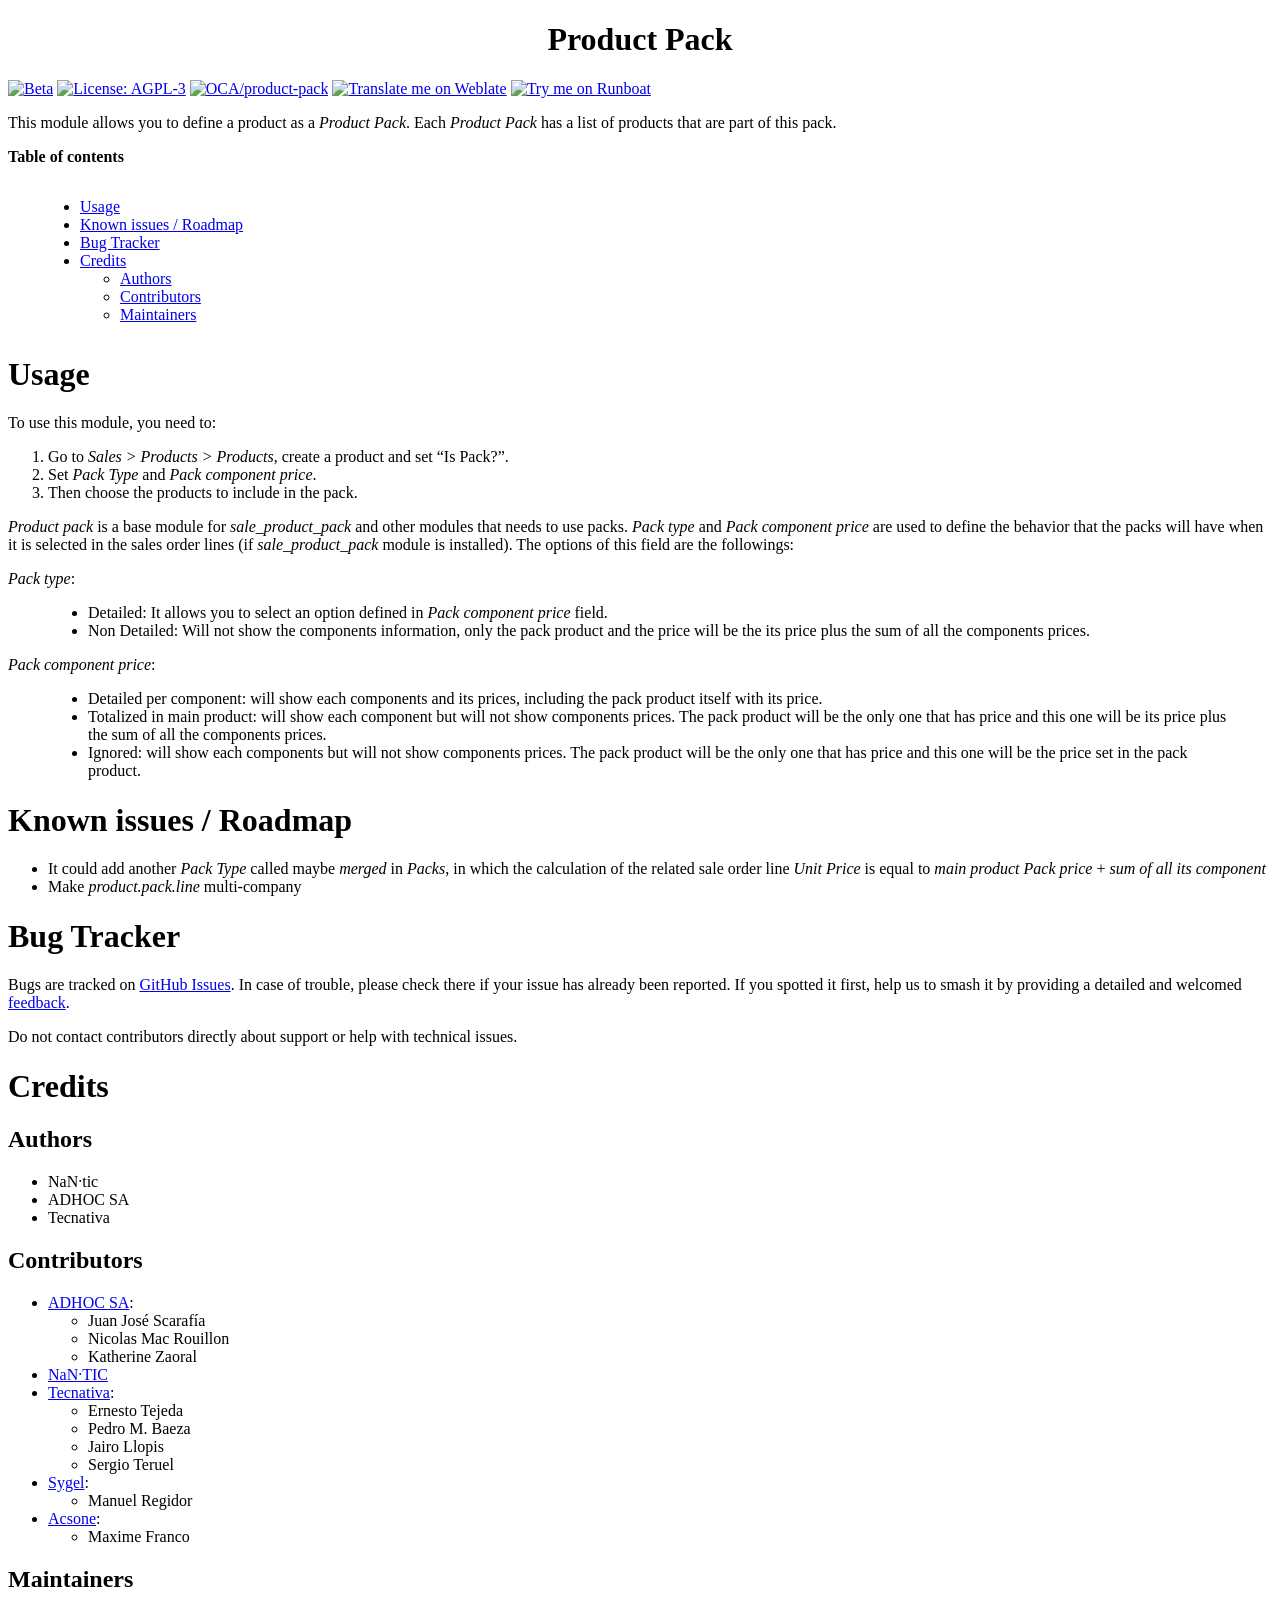
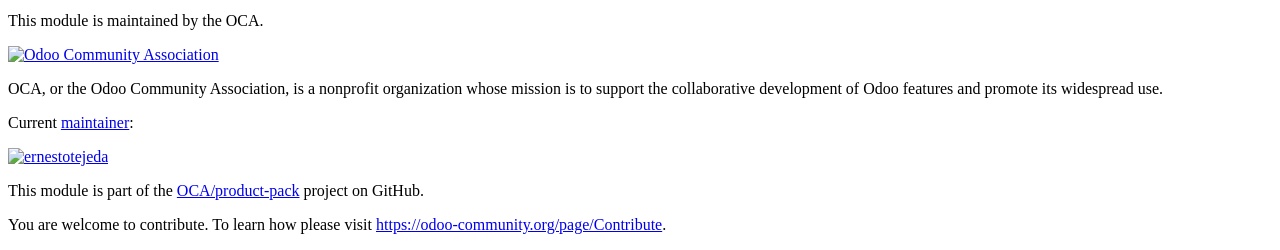
==== commit cd04ccc1: "Merge PR #154 into 17.0 Signed-off-by pedrobaeza" ====
--- a/product_pack/static/description/index.html
+++ b/product_pack/static/description/index.html
@@ -367,7 +367,7 @@
 !! This file is generated by oca-gen-addon-readme !!
 !! changes will be overwritten.                   !!
 !!!!!!!!!!!!!!!!!!!!!!!!!!!!!!!!!!!!!!!!!!!!!!!!!!!!
-!! source digest: sha256:6412314c32b470ebaa9ba73edd671e2513bf0b8c9faa4703dcb22faf76692670
+!! source digest: sha256:d6d79cfb1448cba3c8cc68f89101f6b53245f8a695effd2058ca881dac328748
 !!!!!!!!!!!!!!!!!!!!!!!!!!!!!!!!!!!!!!!!!!!!!!!!!!!! -->
 <p><a class="reference external image-reference" href="https://odoo-community.org/page/development-status"><img alt="Beta" src="https://img.shields.io/badge/maturity-Beta-yellow.png" /></a> <a class="reference external image-reference" href="http://www.gnu.org/licenses/agpl-3.0-standalone.html"><img alt="License: AGPL-3" src="https://img.shields.io/badge/licence-AGPL--3-blue.png" /></a> <a class="reference external image-reference" href="https://github.com/OCA/product-pack/tree/16.0/product_pack"><img alt="OCA/product-pack" src="https://img.shields.io/badge/github-OCA%2Fproduct--pack-lightgray.png?logo=github" /></a> <a class="reference external image-reference" href="https://translation.odoo-community.org/projects/product-pack-16-0/product-pack-16-0-product_pack"><img alt="Translate me on Weblate" src="https://img.shields.io/badge/weblate-Translate%20me-F47D42.png" /></a> <a class="reference external image-reference" href="https://runboat.odoo-community.org/builds?repo=OCA/product-pack&amp;target_branch=16.0"><img alt="Try me on Runboat" src="https://img.shields.io/badge/runboat-Try%20me-875A7B.png" /></a></p>
 <p>This module allows you to define a product as a <em>Product Pack</em>. Each
@@ -405,7 +405,7 @@
 <li>Detailed: It allows you to select an option defined in
 <cite>Pack component price</cite> field.</li>
 <li>Non Detailed: Will not show the components information,
-only the pack product and the price will be the sum of
+only the pack product and the price will be the its price plus the sum of
 all the components prices.</li>
 </ul>
 </blockquote>
@@ -415,57 +415,13 @@
 <li>Detailed per component: will show each components and its prices,
 including the pack product itself with its price.</li>
 <li>Totalized in main product: will show each component but will not show
-components prices. The pack price will be the sum of all the components prices.</li>
+components prices. The pack product will be the only one that has price
+and this one will be its price plus the sum of all the components prices.</li>
 <li>Ignored: will show each components but will not show
 components prices. The pack product will be the only one that has price
 and this one will be the price set in the pack product.</li>
 </ul>
 </blockquote>
-<table border="1" class="docutils">
-<colgroup>
-<col width="19%" />
-<col width="19%" />
-<col width="21%" />
-<col width="27%" />
-<col width="14%" />
-</colgroup>
-<thead valign="bottom">
-<tr><th class="head"><strong>Pack type</strong></th>
-<th class="head"><strong>Show components on SO?</strong></th>
-<th class="head"><strong>Sale price</strong></th>
-<th class="head"><strong>Discount</strong></th>
-<th class="head"><strong>Can be modified?</strong></th>
-</tr>
-</thead>
-<tbody valign="top">
-<tr><td><strong>Detailed per components</strong></td>
-<td>Yes, with their prices</td>
-<td>Components + Pack</td>
-<td>Applies to the price of the pack and
-the components</td>
-<td>Yes, configurable</td>
-</tr>
-<tr><td><strong>Detailed - Totalized</strong></td>
-<td>Yes, with their prices at 0</td>
-<td>Components</td>
-<td>Applies to the total (pack + components)</td>
-<td>No</td>
-</tr>
-<tr><td><strong>Detailed - Ignored</strong></td>
-<td>Yes, with their prices at 0</td>
-<td>Only Pack</td>
-<td>Applies to the pack</td>
-<td>No</td>
-</tr>
-<tr><td><strong>No detailed</strong></td>
-<td>No</td>
-<td>Components</td>
-<td>Applies to the total (pack + components)</td>
-<td>No</td>
-</tr>
-</tbody>
-</table>
-<p><strong>Note:</strong> If pricelist enabled, Odoo will display the price according to the corresponding pricelist. In the case of a pricelist with discount policy “Show public price &amp; discount to the customer” keep in mind that the “Non Detailed” and “Detailed - Totalized in main product” packs do not display the discount.</p>
 </div>
 <div class="section" id="known-issues-roadmap">
 <h1><a class="toc-backref" href="#toc-entry-2">Known issues / Roadmap</a></h1>
@@ -501,9 +457,6 @@
 <li>Juan José Scarafía</li>
 <li>Nicolas Mac Rouillon</li>
 <li>Katherine Zaoral</li>
-<li>Bruno Zanotti</li>
-<li>Augusto Weiss</li>
-<li>Nicolas Col</li>
 </ul>
 </li>
 <li><a class="reference external" href="http://www.nan-tic.com">NaN·TIC</a></li>
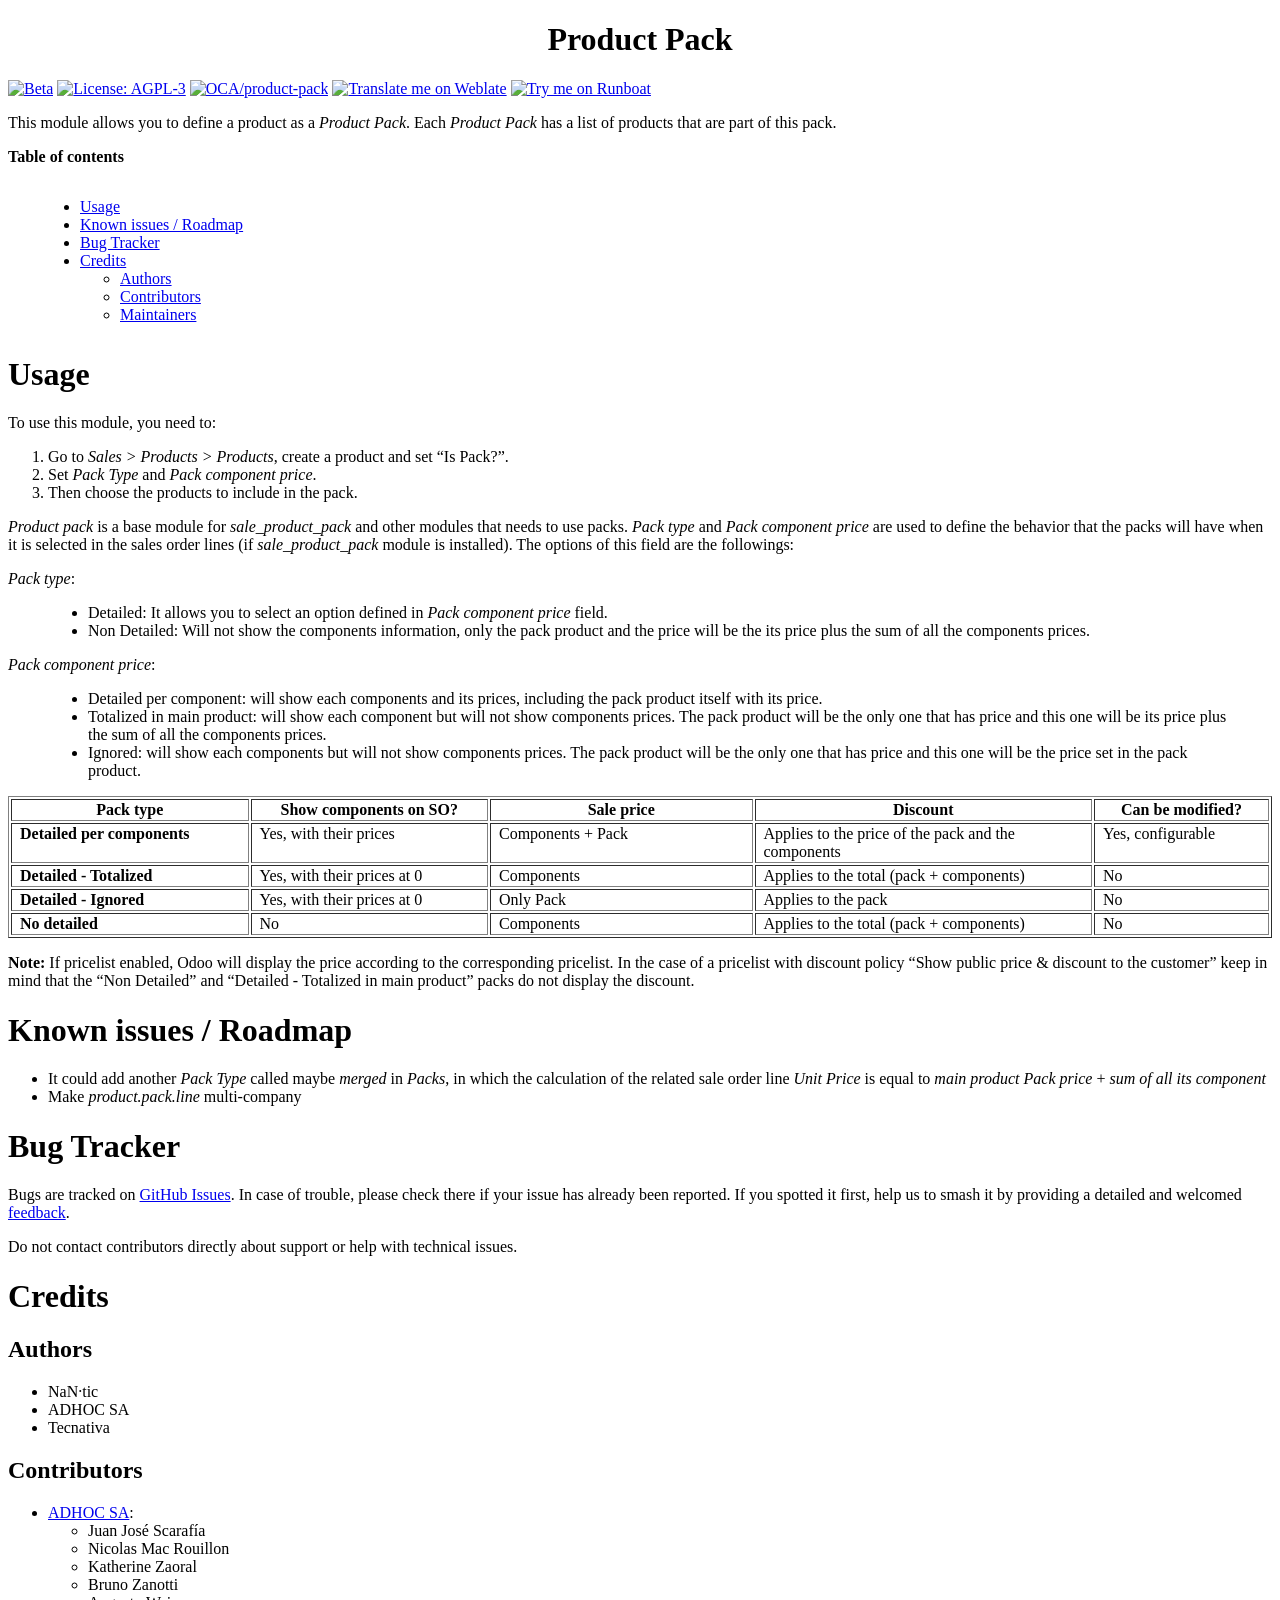
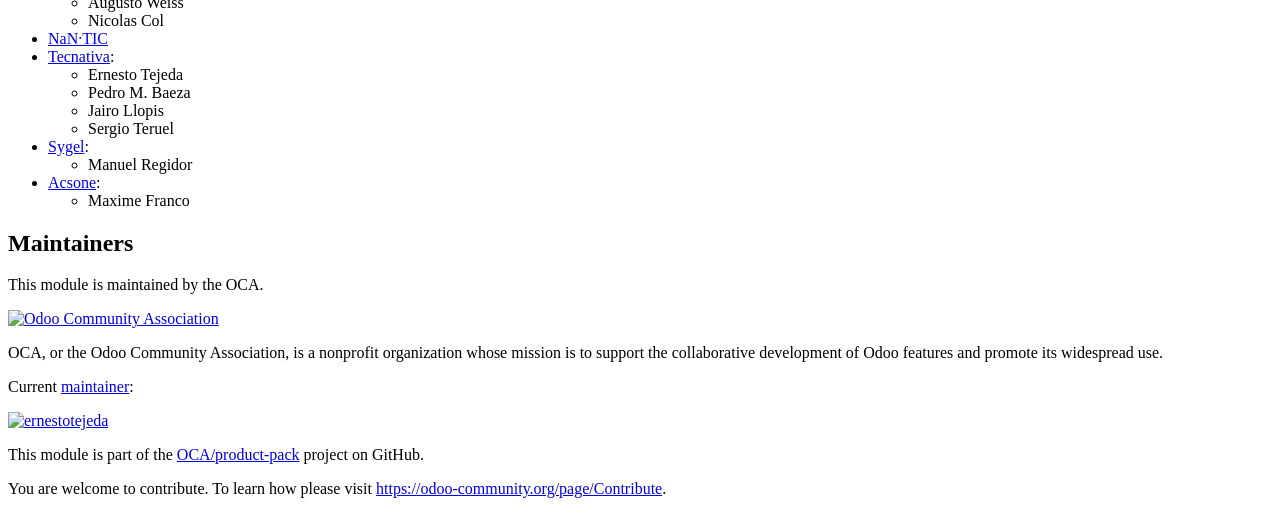
==== commit 5466b770: "[IMP] product_pack: improve README" ====
--- a/product_pack/static/description/index.html
+++ b/product_pack/static/description/index.html
@@ -1,4 +1,3 @@
-<?xml version="1.0" encoding="utf-8"?>
 <!DOCTYPE html PUBLIC "-//W3C//DTD XHTML 1.0 Transitional//EN" "http://www.w3.org/TR/xhtml1/DTD/xhtml1-transitional.dtd">
 <html xmlns="http://www.w3.org/1999/xhtml" xml:lang="en" lang="en">
 <head>
@@ -367,7 +366,7 @@
 !! This file is generated by oca-gen-addon-readme !!
 !! changes will be overwritten.                   !!
 !!!!!!!!!!!!!!!!!!!!!!!!!!!!!!!!!!!!!!!!!!!!!!!!!!!!
-!! source digest: sha256:d6d79cfb1448cba3c8cc68f89101f6b53245f8a695effd2058ca881dac328748
+!! source digest: sha256:6412314c32b470ebaa9ba73edd671e2513bf0b8c9faa4703dcb22faf76692670
 !!!!!!!!!!!!!!!!!!!!!!!!!!!!!!!!!!!!!!!!!!!!!!!!!!!! -->
 <p><a class="reference external image-reference" href="https://odoo-community.org/page/development-status"><img alt="Beta" src="https://img.shields.io/badge/maturity-Beta-yellow.png" /></a> <a class="reference external image-reference" href="http://www.gnu.org/licenses/agpl-3.0-standalone.html"><img alt="License: AGPL-3" src="https://img.shields.io/badge/licence-AGPL--3-blue.png" /></a> <a class="reference external image-reference" href="https://github.com/OCA/product-pack/tree/16.0/product_pack"><img alt="OCA/product-pack" src="https://img.shields.io/badge/github-OCA%2Fproduct--pack-lightgray.png?logo=github" /></a> <a class="reference external image-reference" href="https://translation.odoo-community.org/projects/product-pack-16-0/product-pack-16-0-product_pack"><img alt="Translate me on Weblate" src="https://img.shields.io/badge/weblate-Translate%20me-F47D42.png" /></a> <a class="reference external image-reference" href="https://runboat.odoo-community.org/builds?repo=OCA/product-pack&amp;target_branch=16.0"><img alt="Try me on Runboat" src="https://img.shields.io/badge/runboat-Try%20me-875A7B.png" /></a></p>
 <p>This module allows you to define a product as a <em>Product Pack</em>. Each
@@ -422,6 +421,51 @@
 and this one will be the price set in the pack product.</li>
 </ul>
 </blockquote>
+<table border="1" class="docutils">
+<colgroup>
+<col width="19%" />
+<col width="19%" />
+<col width="21%" />
+<col width="27%" />
+<col width="14%" />
+</colgroup>
+<thead valign="bottom">
+<tr><th class="head"><strong>Pack type</strong></th>
+<th class="head"><strong>Show components on SO?</strong></th>
+<th class="head"><strong>Sale price</strong></th>
+<th class="head"><strong>Discount</strong></th>
+<th class="head"><strong>Can be modified?</strong></th>
+</tr>
+</thead>
+<tbody valign="top">
+<tr><td><strong>Detailed per components</strong></td>
+<td>Yes, with their prices</td>
+<td>Components + Pack</td>
+<td>Applies to the price of the pack and
+the components</td>
+<td>Yes, configurable</td>
+</tr>
+<tr><td><strong>Detailed - Totalized</strong></td>
+<td>Yes, with their prices at 0</td>
+<td>Components</td>
+<td>Applies to the total (pack + components)</td>
+<td>No</td>
+</tr>
+<tr><td><strong>Detailed - Ignored</strong></td>
+<td>Yes, with their prices at 0</td>
+<td>Only Pack</td>
+<td>Applies to the pack</td>
+<td>No</td>
+</tr>
+<tr><td><strong>No detailed</strong></td>
+<td>No</td>
+<td>Components</td>
+<td>Applies to the total (pack + components)</td>
+<td>No</td>
+</tr>
+</tbody>
+</table>
+<p><strong>Note:</strong> If pricelist enabled, Odoo will display the price according to the corresponding pricelist. In the case of a pricelist with discount policy “Show public price &amp; discount to the customer” keep in mind that the “Non Detailed” and “Detailed - Totalized in main product” packs do not display the discount.</p>
 </div>
 <div class="section" id="known-issues-roadmap">
 <h1><a class="toc-backref" href="#toc-entry-2">Known issues / Roadmap</a></h1>
@@ -457,6 +501,9 @@
 <li>Juan José Scarafía</li>
 <li>Nicolas Mac Rouillon</li>
 <li>Katherine Zaoral</li>
+<li>Bruno Zanotti</li>
+<li>Augusto Weiss</li>
+<li>Nicolas Col</li>
 </ul>
 </li>
 <li><a class="reference external" href="http://www.nan-tic.com">NaN·TIC</a></li>
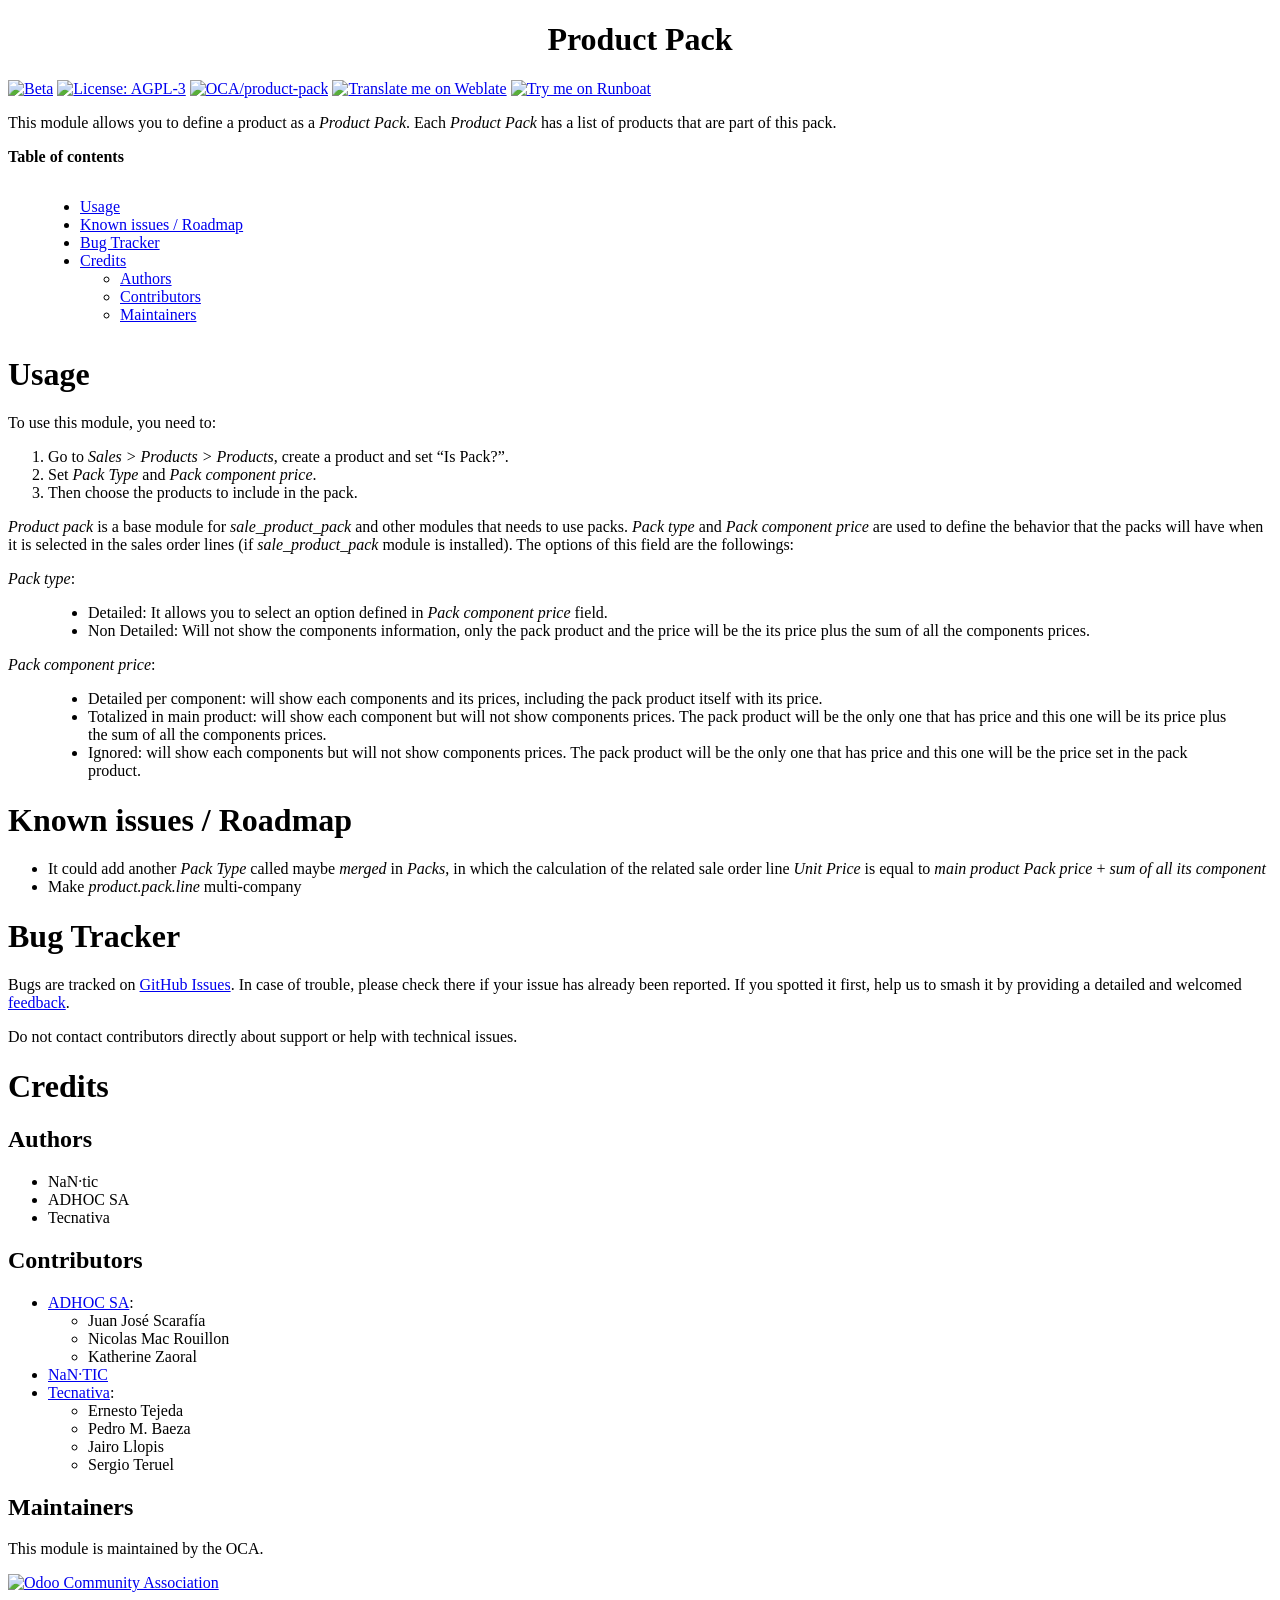
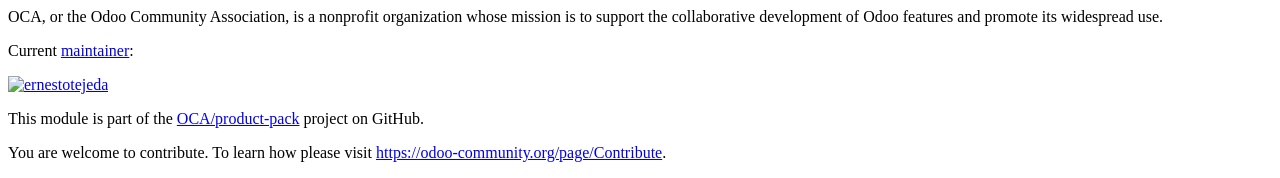
==== commit fd542995: "[FIX] product_pack: fix wrong digits reference on pack line quantity The quantity field on product.p" ====
--- a/product_pack/static/description/index.html
+++ b/product_pack/static/description/index.html
@@ -8,10 +8,11 @@
 
 /*
 :Author: David Goodger (goodger@python.org)
-:Id: $Id: html4css1.css 8954 2022-01-20 10:10:25Z milde $
+:Id: $Id: html4css1.css 9511 2024-01-13 09:50:07Z milde $
 :Copyright: This stylesheet has been placed in the public domain.
 
 Default cascading style sheet for the HTML output of Docutils.
+Despite the name, some widely supported CSS2 features are used.
 
 See https://docutils.sourceforge.io/docs/howto/html-stylesheets.html for how to
 customize this style sheet.
@@ -274,7 +275,7 @@
   margin-left: 2em ;
   margin-right: 2em }
 
-pre.code .ln { color: grey; } /* line numbers */
+pre.code .ln { color: gray; } /* line numbers */
 pre.code, code { background-color: #eeeeee }
 pre.code .comment, code .comment { color: #5C6576 }
 pre.code .keyword, code .keyword { color: #3B0D06; font-weight: bold }
@@ -300,7 +301,7 @@
 span.pre {
   white-space: pre }
 
-span.problematic {
+span.problematic, pre.problematic {
   color: red }
 
 span.section-subtitle {
@@ -366,9 +367,9 @@
 !! This file is generated by oca-gen-addon-readme !!
 !! changes will be overwritten.                   !!
 !!!!!!!!!!!!!!!!!!!!!!!!!!!!!!!!!!!!!!!!!!!!!!!!!!!!
-!! source digest: sha256:6412314c32b470ebaa9ba73edd671e2513bf0b8c9faa4703dcb22faf76692670
+!! source digest: sha256:4c9a7f1412413d5d6766669747b477c05972878d4f2ddab8eb9b06ee5bd7a1e2
 !!!!!!!!!!!!!!!!!!!!!!!!!!!!!!!!!!!!!!!!!!!!!!!!!!!! -->
-<p><a class="reference external image-reference" href="https://odoo-community.org/page/development-status"><img alt="Beta" src="https://img.shields.io/badge/maturity-Beta-yellow.png" /></a> <a class="reference external image-reference" href="http://www.gnu.org/licenses/agpl-3.0-standalone.html"><img alt="License: AGPL-3" src="https://img.shields.io/badge/licence-AGPL--3-blue.png" /></a> <a class="reference external image-reference" href="https://github.com/OCA/product-pack/tree/16.0/product_pack"><img alt="OCA/product-pack" src="https://img.shields.io/badge/github-OCA%2Fproduct--pack-lightgray.png?logo=github" /></a> <a class="reference external image-reference" href="https://translation.odoo-community.org/projects/product-pack-16-0/product-pack-16-0-product_pack"><img alt="Translate me on Weblate" src="https://img.shields.io/badge/weblate-Translate%20me-F47D42.png" /></a> <a class="reference external image-reference" href="https://runboat.odoo-community.org/builds?repo=OCA/product-pack&amp;target_branch=16.0"><img alt="Try me on Runboat" src="https://img.shields.io/badge/runboat-Try%20me-875A7B.png" /></a></p>
+<p><a class="reference external image-reference" href="https://odoo-community.org/page/development-status"><img alt="Beta" src="https://img.shields.io/badge/maturity-Beta-yellow.png" /></a> <a class="reference external image-reference" href="http://www.gnu.org/licenses/agpl-3.0-standalone.html"><img alt="License: AGPL-3" src="https://img.shields.io/badge/licence-AGPL--3-blue.png" /></a> <a class="reference external image-reference" href="https://github.com/OCA/product-pack/tree/14.0/product_pack"><img alt="OCA/product-pack" src="https://img.shields.io/badge/github-OCA%2Fproduct--pack-lightgray.png?logo=github" /></a> <a class="reference external image-reference" href="https://translation.odoo-community.org/projects/product-pack-14-0/product-pack-14-0-product_pack"><img alt="Translate me on Weblate" src="https://img.shields.io/badge/weblate-Translate%20me-F47D42.png" /></a> <a class="reference external image-reference" href="https://runboat.odoo-community.org/builds?repo=OCA/product-pack&amp;target_branch=14.0"><img alt="Try me on Runboat" src="https://img.shields.io/badge/runboat-Try%20me-875A7B.png" /></a></p>
 <p>This module allows you to define a product as a <em>Product Pack</em>. Each
 <em>Product Pack</em> has a list of products that are part of this pack.</p>
 <p><strong>Table of contents</strong></p>
@@ -421,51 +422,6 @@
 and this one will be the price set in the pack product.</li>
 </ul>
 </blockquote>
-<table border="1" class="docutils">
-<colgroup>
-<col width="19%" />
-<col width="19%" />
-<col width="21%" />
-<col width="27%" />
-<col width="14%" />
-</colgroup>
-<thead valign="bottom">
-<tr><th class="head"><strong>Pack type</strong></th>
-<th class="head"><strong>Show components on SO?</strong></th>
-<th class="head"><strong>Sale price</strong></th>
-<th class="head"><strong>Discount</strong></th>
-<th class="head"><strong>Can be modified?</strong></th>
-</tr>
-</thead>
-<tbody valign="top">
-<tr><td><strong>Detailed per components</strong></td>
-<td>Yes, with their prices</td>
-<td>Components + Pack</td>
-<td>Applies to the price of the pack and
-the components</td>
-<td>Yes, configurable</td>
-</tr>
-<tr><td><strong>Detailed - Totalized</strong></td>
-<td>Yes, with their prices at 0</td>
-<td>Components</td>
-<td>Applies to the total (pack + components)</td>
-<td>No</td>
-</tr>
-<tr><td><strong>Detailed - Ignored</strong></td>
-<td>Yes, with their prices at 0</td>
-<td>Only Pack</td>
-<td>Applies to the pack</td>
-<td>No</td>
-</tr>
-<tr><td><strong>No detailed</strong></td>
-<td>No</td>
-<td>Components</td>
-<td>Applies to the total (pack + components)</td>
-<td>No</td>
-</tr>
-</tbody>
-</table>
-<p><strong>Note:</strong> If pricelist enabled, Odoo will display the price according to the corresponding pricelist. In the case of a pricelist with discount policy “Show public price &amp; discount to the customer” keep in mind that the “Non Detailed” and “Detailed - Totalized in main product” packs do not display the discount.</p>
 </div>
 <div class="section" id="known-issues-roadmap">
 <h1><a class="toc-backref" href="#toc-entry-2">Known issues / Roadmap</a></h1>
@@ -481,7 +437,7 @@
 <p>Bugs are tracked on <a class="reference external" href="https://github.com/OCA/product-pack/issues">GitHub Issues</a>.
 In case of trouble, please check there if your issue has already been reported.
 If you spotted it first, help us to smash it by providing a detailed and welcomed
-<a class="reference external" href="https://github.com/OCA/product-pack/issues/new?body=module:%20product_pack%0Aversion:%2016.0%0A%0A**Steps%20to%20reproduce**%0A-%20...%0A%0A**Current%20behavior**%0A%0A**Expected%20behavior**">feedback</a>.</p>
+<a class="reference external" href="https://github.com/OCA/product-pack/issues/new?body=module:%20product_pack%0Aversion:%2014.0%0A%0A**Steps%20to%20reproduce**%0A-%20...%0A%0A**Current%20behavior**%0A%0A**Expected%20behavior**">feedback</a>.</p>
 <p>Do not contact contributors directly about support or help with technical issues.</p>
 </div>
 <div class="section" id="credits">
@@ -501,9 +457,6 @@
 <li>Juan José Scarafía</li>
 <li>Nicolas Mac Rouillon</li>
 <li>Katherine Zaoral</li>
-<li>Bruno Zanotti</li>
-<li>Augusto Weiss</li>
-<li>Nicolas Col</li>
 </ul>
 </li>
 <li><a class="reference external" href="http://www.nan-tic.com">NaN·TIC</a></li>
@@ -514,26 +467,20 @@
 <li>Sergio Teruel</li>
 </ul>
 </li>
-<li><a class="reference external" href="https://www.sygel.es">Sygel</a>:<ul>
-<li>Manuel Regidor</li>
-</ul>
-</li>
-<li><a class="reference external" href="https://www.acsone.eu/">Acsone</a>:<ul>
-<li>Maxime Franco</li>
-</ul>
-</li>
 </ul>
 </div>
 <div class="section" id="maintainers">
 <h2><a class="toc-backref" href="#toc-entry-7">Maintainers</a></h2>
 <p>This module is maintained by the OCA.</p>
-<a class="reference external image-reference" href="https://odoo-community.org"><img alt="Odoo Community Association" src="https://odoo-community.org/logo.png" /></a>
+<a class="reference external image-reference" href="https://odoo-community.org">
+<img alt="Odoo Community Association" src="https://odoo-community.org/logo.png" />
+</a>
 <p>OCA, or the Odoo Community Association, is a nonprofit organization whose
 mission is to support the collaborative development of Odoo features and
 promote its widespread use.</p>
 <p>Current <a class="reference external" href="https://odoo-community.org/page/maintainer-role">maintainer</a>:</p>
 <p><a class="reference external image-reference" href="https://github.com/ernestotejeda"><img alt="ernestotejeda" src="https://github.com/ernestotejeda.png?size=40px" /></a></p>
-<p>This module is part of the <a class="reference external" href="https://github.com/OCA/product-pack/tree/16.0/product_pack">OCA/product-pack</a> project on GitHub.</p>
+<p>This module is part of the <a class="reference external" href="https://github.com/OCA/product-pack/tree/14.0/product_pack">OCA/product-pack</a> project on GitHub.</p>
 <p>You are welcome to contribute. To learn how please visit <a class="reference external" href="https://odoo-community.org/page/Contribute">https://odoo-community.org/page/Contribute</a>.</p>
 </div>
 </div>
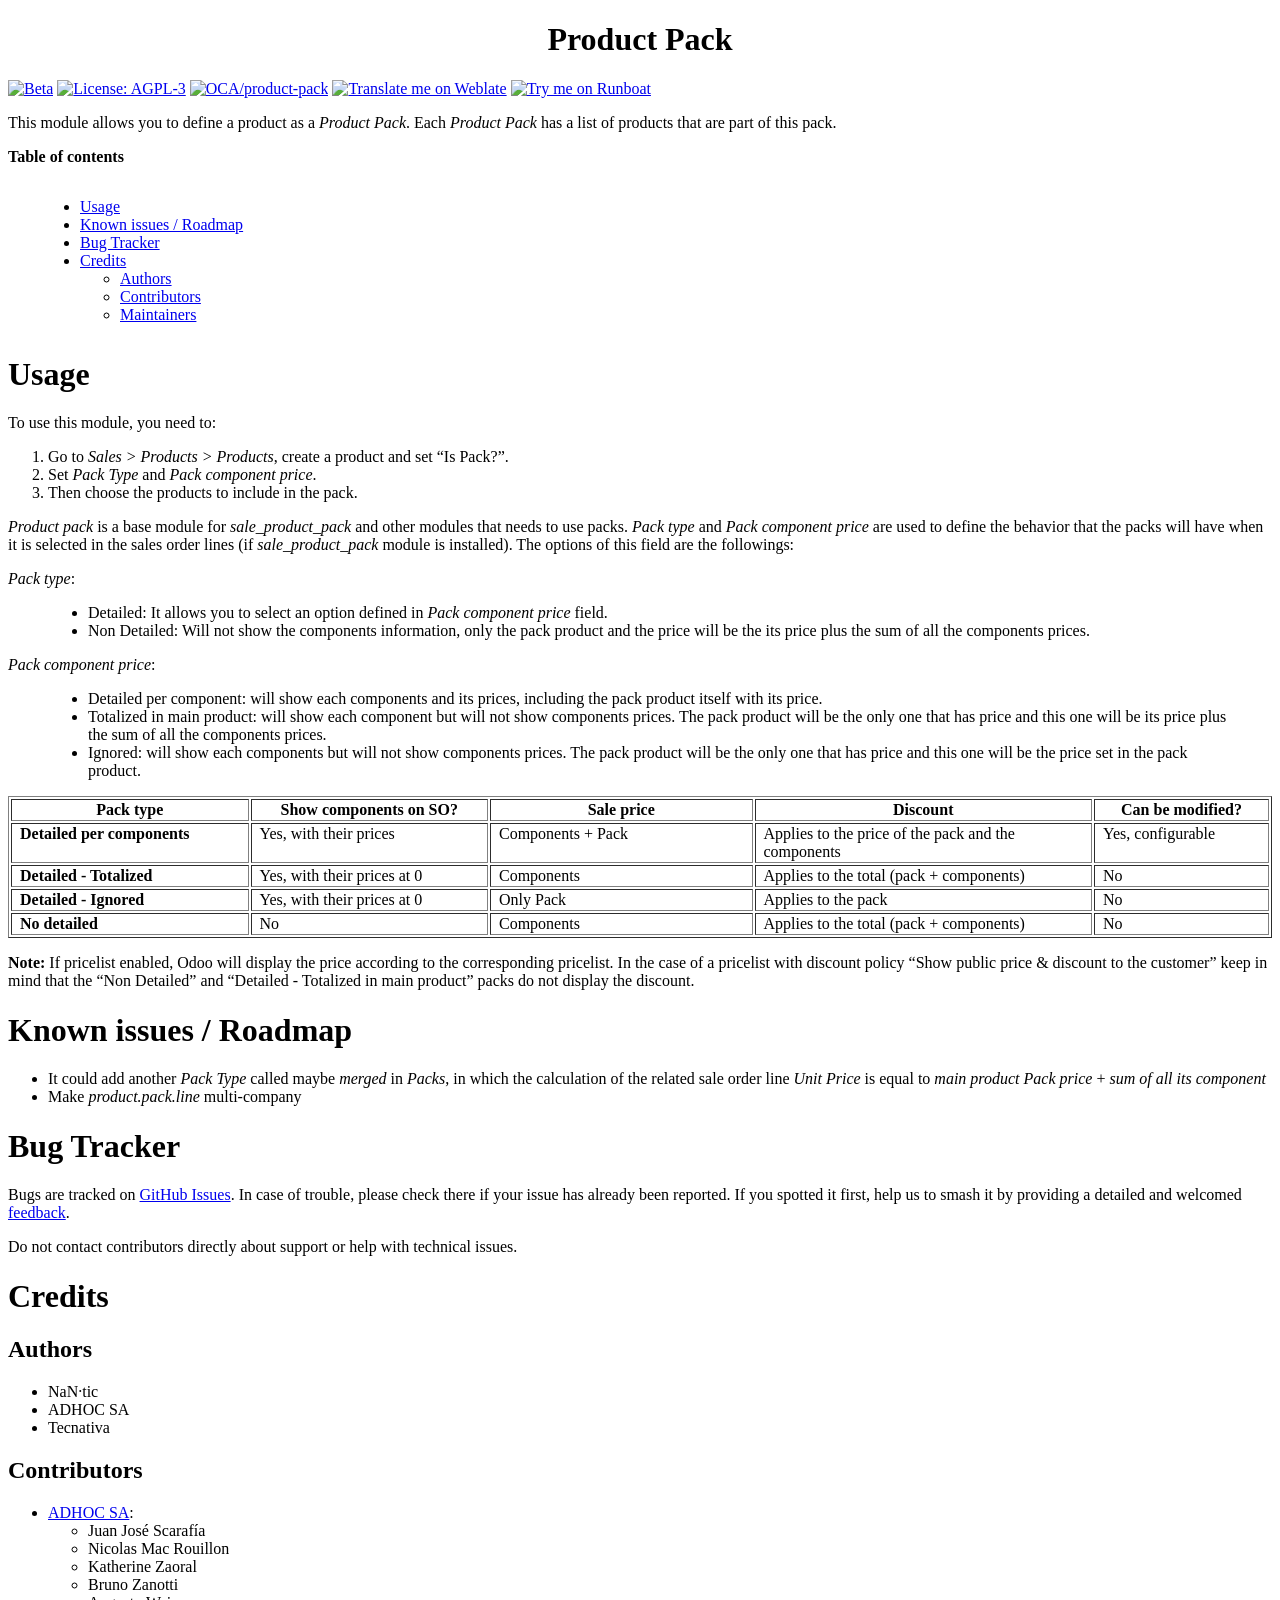
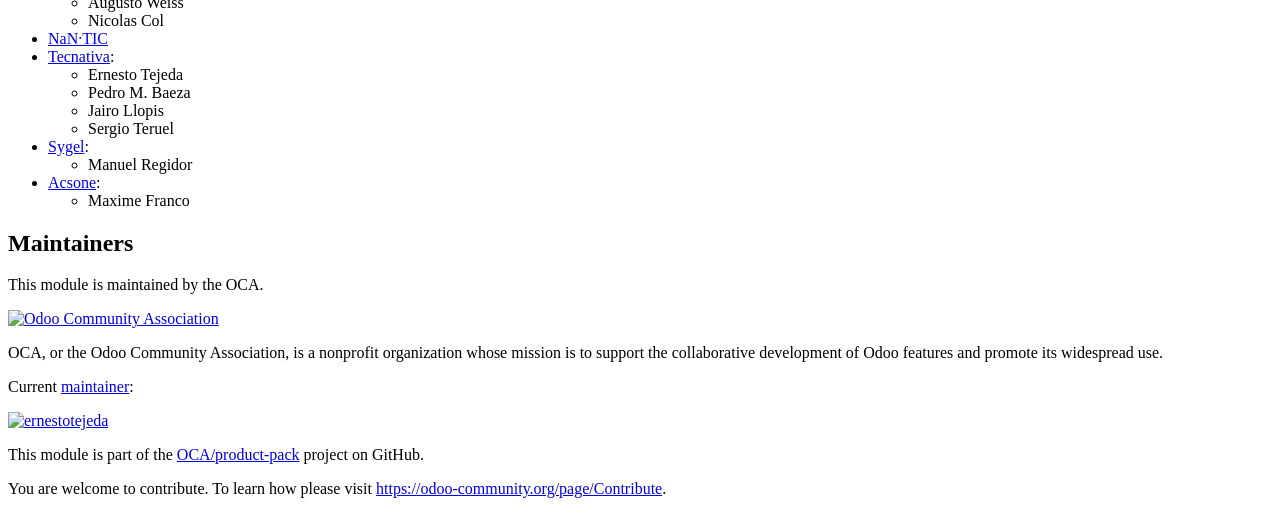
==== commit ad29c622: "Merge 8aa50afe34f0bda9967a571c1f210797421a1ff8 into f0f2808254660cd20862722ef519ec5629ab327a" ====
--- a/product_pack/static/description/index.html
+++ b/product_pack/static/description/index.html
@@ -8,11 +8,10 @@
 
 /*
 :Author: David Goodger (goodger@python.org)
-:Id: $Id: html4css1.css 9511 2024-01-13 09:50:07Z milde $
+:Id: $Id: html4css1.css 8954 2022-01-20 10:10:25Z milde $
 :Copyright: This stylesheet has been placed in the public domain.
 
 Default cascading style sheet for the HTML output of Docutils.
-Despite the name, some widely supported CSS2 features are used.
 
 See https://docutils.sourceforge.io/docs/howto/html-stylesheets.html for how to
 customize this style sheet.
@@ -275,7 +274,7 @@
   margin-left: 2em ;
   margin-right: 2em }
 
-pre.code .ln { color: gray; } /* line numbers */
+pre.code .ln { color: grey; } /* line numbers */
 pre.code, code { background-color: #eeeeee }
 pre.code .comment, code .comment { color: #5C6576 }
 pre.code .keyword, code .keyword { color: #3B0D06; font-weight: bold }
@@ -301,7 +300,7 @@
 span.pre {
   white-space: pre }
 
-span.problematic, pre.problematic {
+span.problematic {
   color: red }
 
 span.section-subtitle {
@@ -367,9 +366,9 @@
 !! This file is generated by oca-gen-addon-readme !!
 !! changes will be overwritten.                   !!
 !!!!!!!!!!!!!!!!!!!!!!!!!!!!!!!!!!!!!!!!!!!!!!!!!!!!
-!! source digest: sha256:4c9a7f1412413d5d6766669747b477c05972878d4f2ddab8eb9b06ee5bd7a1e2
+!! source digest: sha256:6412314c32b470ebaa9ba73edd671e2513bf0b8c9faa4703dcb22faf76692670
 !!!!!!!!!!!!!!!!!!!!!!!!!!!!!!!!!!!!!!!!!!!!!!!!!!!! -->
-<p><a class="reference external image-reference" href="https://odoo-community.org/page/development-status"><img alt="Beta" src="https://img.shields.io/badge/maturity-Beta-yellow.png" /></a> <a class="reference external image-reference" href="http://www.gnu.org/licenses/agpl-3.0-standalone.html"><img alt="License: AGPL-3" src="https://img.shields.io/badge/licence-AGPL--3-blue.png" /></a> <a class="reference external image-reference" href="https://github.com/OCA/product-pack/tree/14.0/product_pack"><img alt="OCA/product-pack" src="https://img.shields.io/badge/github-OCA%2Fproduct--pack-lightgray.png?logo=github" /></a> <a class="reference external image-reference" href="https://translation.odoo-community.org/projects/product-pack-14-0/product-pack-14-0-product_pack"><img alt="Translate me on Weblate" src="https://img.shields.io/badge/weblate-Translate%20me-F47D42.png" /></a> <a class="reference external image-reference" href="https://runboat.odoo-community.org/builds?repo=OCA/product-pack&amp;target_branch=14.0"><img alt="Try me on Runboat" src="https://img.shields.io/badge/runboat-Try%20me-875A7B.png" /></a></p>
+<p><a class="reference external image-reference" href="https://odoo-community.org/page/development-status"><img alt="Beta" src="https://img.shields.io/badge/maturity-Beta-yellow.png" /></a> <a class="reference external image-reference" href="http://www.gnu.org/licenses/agpl-3.0-standalone.html"><img alt="License: AGPL-3" src="https://img.shields.io/badge/licence-AGPL--3-blue.png" /></a> <a class="reference external image-reference" href="https://github.com/OCA/product-pack/tree/16.0/product_pack"><img alt="OCA/product-pack" src="https://img.shields.io/badge/github-OCA%2Fproduct--pack-lightgray.png?logo=github" /></a> <a class="reference external image-reference" href="https://translation.odoo-community.org/projects/product-pack-16-0/product-pack-16-0-product_pack"><img alt="Translate me on Weblate" src="https://img.shields.io/badge/weblate-Translate%20me-F47D42.png" /></a> <a class="reference external image-reference" href="https://runboat.odoo-community.org/builds?repo=OCA/product-pack&amp;target_branch=16.0"><img alt="Try me on Runboat" src="https://img.shields.io/badge/runboat-Try%20me-875A7B.png" /></a></p>
 <p>This module allows you to define a product as a <em>Product Pack</em>. Each
 <em>Product Pack</em> has a list of products that are part of this pack.</p>
 <p><strong>Table of contents</strong></p>
@@ -422,6 +421,51 @@
 and this one will be the price set in the pack product.</li>
 </ul>
 </blockquote>
+<table border="1" class="docutils">
+<colgroup>
+<col width="19%" />
+<col width="19%" />
+<col width="21%" />
+<col width="27%" />
+<col width="14%" />
+</colgroup>
+<thead valign="bottom">
+<tr><th class="head"><strong>Pack type</strong></th>
+<th class="head"><strong>Show components on SO?</strong></th>
+<th class="head"><strong>Sale price</strong></th>
+<th class="head"><strong>Discount</strong></th>
+<th class="head"><strong>Can be modified?</strong></th>
+</tr>
+</thead>
+<tbody valign="top">
+<tr><td><strong>Detailed per components</strong></td>
+<td>Yes, with their prices</td>
+<td>Components + Pack</td>
+<td>Applies to the price of the pack and
+the components</td>
+<td>Yes, configurable</td>
+</tr>
+<tr><td><strong>Detailed - Totalized</strong></td>
+<td>Yes, with their prices at 0</td>
+<td>Components</td>
+<td>Applies to the total (pack + components)</td>
+<td>No</td>
+</tr>
+<tr><td><strong>Detailed - Ignored</strong></td>
+<td>Yes, with their prices at 0</td>
+<td>Only Pack</td>
+<td>Applies to the pack</td>
+<td>No</td>
+</tr>
+<tr><td><strong>No detailed</strong></td>
+<td>No</td>
+<td>Components</td>
+<td>Applies to the total (pack + components)</td>
+<td>No</td>
+</tr>
+</tbody>
+</table>
+<p><strong>Note:</strong> If pricelist enabled, Odoo will display the price according to the corresponding pricelist. In the case of a pricelist with discount policy “Show public price &amp; discount to the customer” keep in mind that the “Non Detailed” and “Detailed - Totalized in main product” packs do not display the discount.</p>
 </div>
 <div class="section" id="known-issues-roadmap">
 <h1><a class="toc-backref" href="#toc-entry-2">Known issues / Roadmap</a></h1>
@@ -437,7 +481,7 @@
 <p>Bugs are tracked on <a class="reference external" href="https://github.com/OCA/product-pack/issues">GitHub Issues</a>.
 In case of trouble, please check there if your issue has already been reported.
 If you spotted it first, help us to smash it by providing a detailed and welcomed
-<a class="reference external" href="https://github.com/OCA/product-pack/issues/new?body=module:%20product_pack%0Aversion:%2014.0%0A%0A**Steps%20to%20reproduce**%0A-%20...%0A%0A**Current%20behavior**%0A%0A**Expected%20behavior**">feedback</a>.</p>
+<a class="reference external" href="https://github.com/OCA/product-pack/issues/new?body=module:%20product_pack%0Aversion:%2016.0%0A%0A**Steps%20to%20reproduce**%0A-%20...%0A%0A**Current%20behavior**%0A%0A**Expected%20behavior**">feedback</a>.</p>
 <p>Do not contact contributors directly about support or help with technical issues.</p>
 </div>
 <div class="section" id="credits">
@@ -457,6 +501,9 @@
 <li>Juan José Scarafía</li>
 <li>Nicolas Mac Rouillon</li>
 <li>Katherine Zaoral</li>
+<li>Bruno Zanotti</li>
+<li>Augusto Weiss</li>
+<li>Nicolas Col</li>
 </ul>
 </li>
 <li><a class="reference external" href="http://www.nan-tic.com">NaN·TIC</a></li>
@@ -467,20 +514,26 @@
 <li>Sergio Teruel</li>
 </ul>
 </li>
+<li><a class="reference external" href="https://www.sygel.es">Sygel</a>:<ul>
+<li>Manuel Regidor</li>
+</ul>
+</li>
+<li><a class="reference external" href="https://www.acsone.eu/">Acsone</a>:<ul>
+<li>Maxime Franco</li>
+</ul>
+</li>
 </ul>
 </div>
 <div class="section" id="maintainers">
 <h2><a class="toc-backref" href="#toc-entry-7">Maintainers</a></h2>
 <p>This module is maintained by the OCA.</p>
-<a class="reference external image-reference" href="https://odoo-community.org">
-<img alt="Odoo Community Association" src="https://odoo-community.org/logo.png" />
-</a>
+<a class="reference external image-reference" href="https://odoo-community.org"><img alt="Odoo Community Association" src="https://odoo-community.org/logo.png" /></a>
 <p>OCA, or the Odoo Community Association, is a nonprofit organization whose
 mission is to support the collaborative development of Odoo features and
 promote its widespread use.</p>
 <p>Current <a class="reference external" href="https://odoo-community.org/page/maintainer-role">maintainer</a>:</p>
 <p><a class="reference external image-reference" href="https://github.com/ernestotejeda"><img alt="ernestotejeda" src="https://github.com/ernestotejeda.png?size=40px" /></a></p>
-<p>This module is part of the <a class="reference external" href="https://github.com/OCA/product-pack/tree/14.0/product_pack">OCA/product-pack</a> project on GitHub.</p>
+<p>This module is part of the <a class="reference external" href="https://github.com/OCA/product-pack/tree/16.0/product_pack">OCA/product-pack</a> project on GitHub.</p>
 <p>You are welcome to contribute. To learn how please visit <a class="reference external" href="https://odoo-community.org/page/Contribute">https://odoo-community.org/page/Contribute</a>.</p>
 </div>
 </div>
